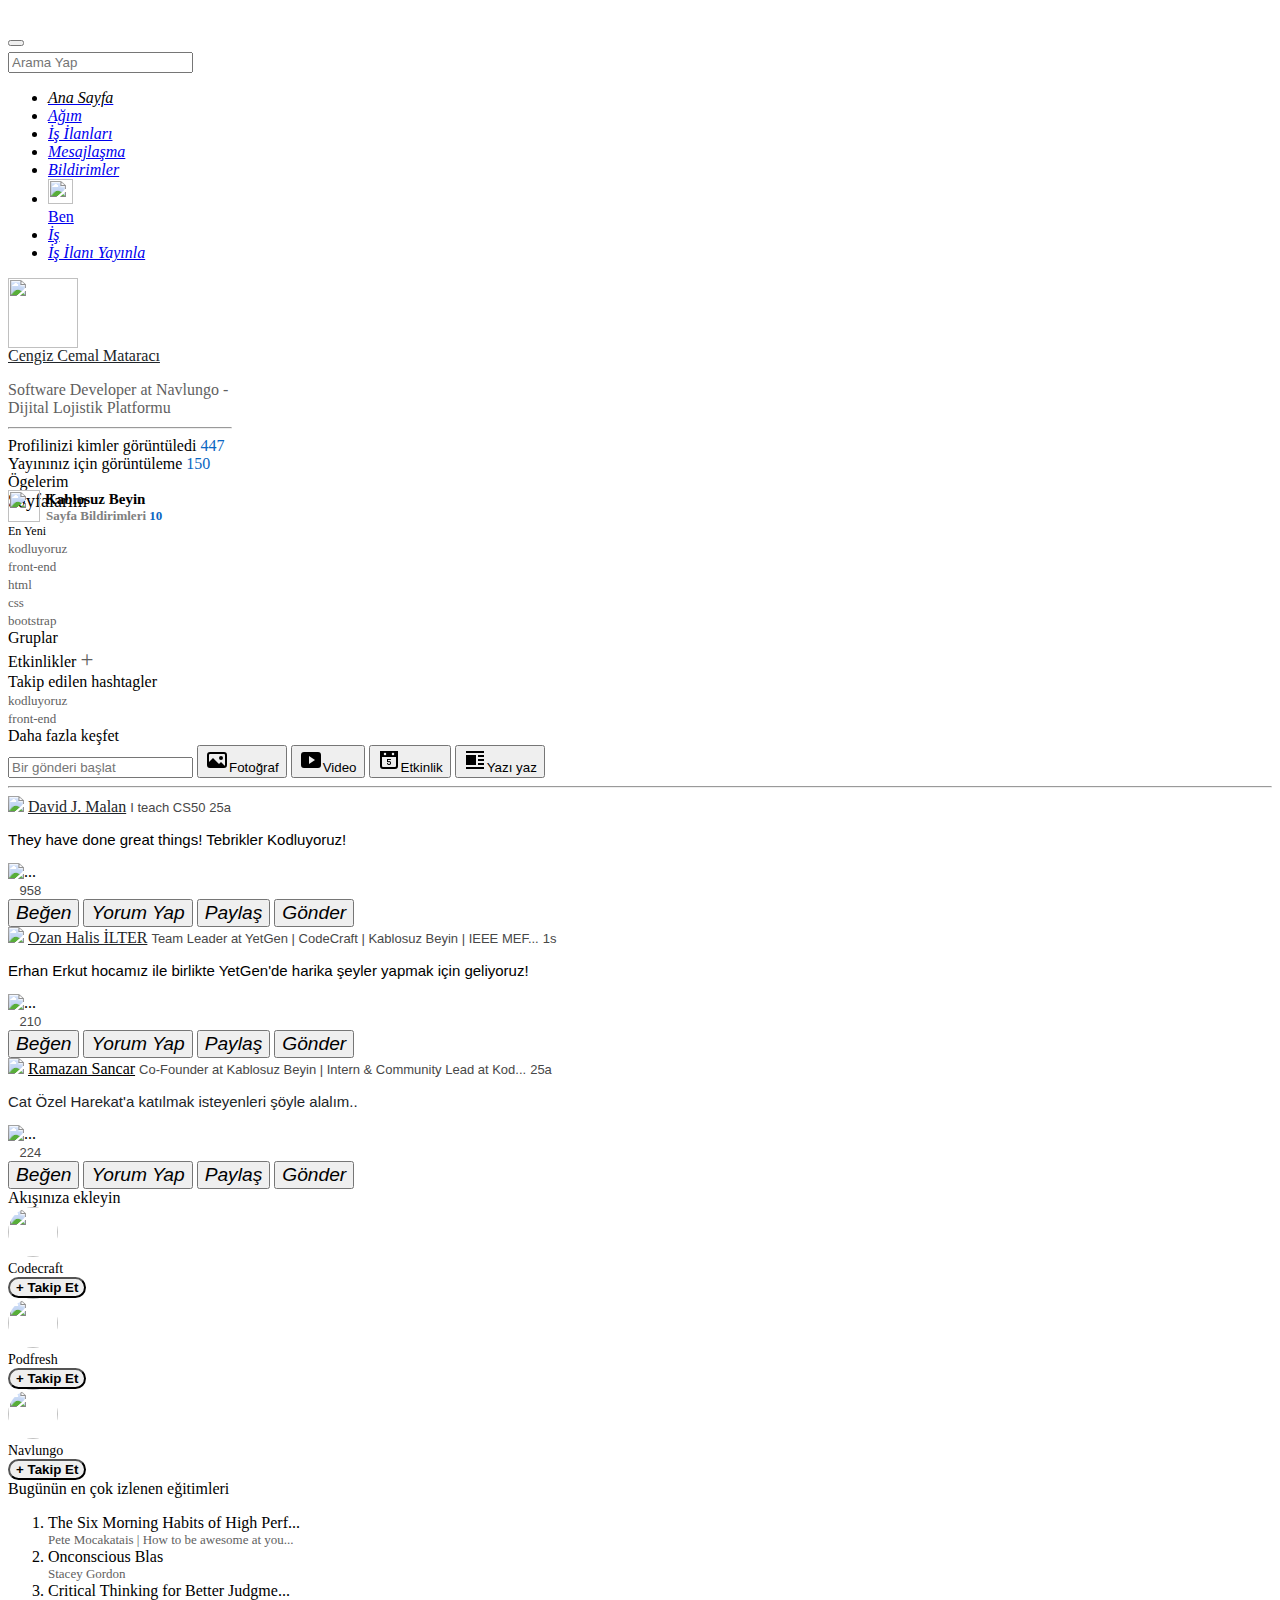
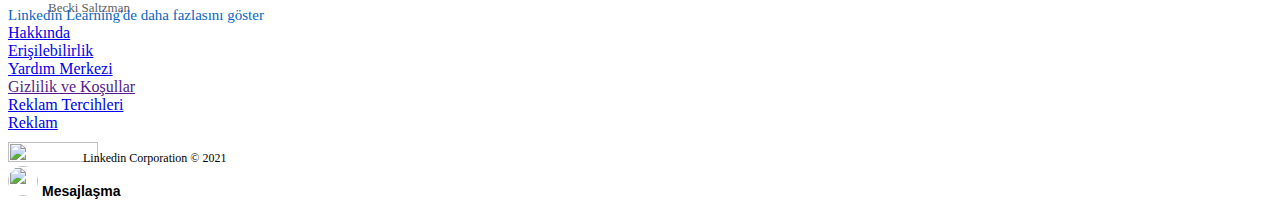
==== Linkedin Clone with Bootstrap5/index.html @ 8566d473 "First commit" ====
<!DOCTYPE html>
<html lang="en">
  <head>
    <meta charset="UTF-8" />
    <meta name="viewport" content="width=device-width, initial-scale=1.0" />
    <title>Linkedin</title>
    <link rel="stylesheet" href="/bootstraplinkedinclone/css/style.css" />
    <link
      rel="stylesheet"
      href="https://cdn.jsdelivr.net/npm/bootstrap@4.6.0/dist/css/bootstrap.min.css"
      integrity="sha384-B0vP5xmATw1+K9KRQjQERJvTumQW0nPEzvF6L/Z6nronJ3oUOFUFpCjEUQouq2+l"
      crossorigin="anonymous"
    />
    <link
      rel="stylesheet"
      href="https://use.fontawesome.com/releases/v5.15.1/css/all.css"
      integrity="sha384-vp86vTRFVJgpjF9jiIGPEEqYqlDwgyBgEF109VFjmqGmIY/Y4HV4d3Gp2irVfcrp"
      crossorigin="anonymous"
    />
  </head>
  <body class="body">
    <!-- navbar -->
    <nav class="navbar navbar-expand-lg navbar-light bg-dark navbarbg">
      <a class="navbar-brand" href="#"
        ><i
          class="fab fa-linkedin fa-lg"
          style="color: #0a66c2; font-size: 2.4rem"
        ></i
      ></a>
      <button
        class="navbar-toggler"
        type="button"
        data-toggle="collapse"
        data-target="#navbarSupportedContent"
        aria-controls="navbarSupportedContent"
        aria-expanded="false"
        aria-label="Toggle navigation"
      ></button>
      <form class="form-inline">
        <input
          class="form-control searche"
          type="search"
          placeholder="Arama Yap"
          aria-label="Search"
        />
      </form>
      <div class="collapse navbar-collapse">
        <ul class="navbar-nav mr-auto ml-4">
          <li class="nav-item active mr-3">
            <a class="nav-link" href="#"
              ><i class="fas fa-home fa-lg" style="color: black">
                <div class="menutext" style="color: black">Ana Sayfa</div></i
              >
            </a>
          </li>
          <li class="nav-item active mr-4">
            <a class="nav-link" href="#"
              ><i class="fas fa-user-friends fa-lg">
                <div class="menutext">Ağım</div></i
              >
            </a>
          </li>
          <li class="nav-item active mr-2">
            <a class="nav-link" href="#"
              ><i class="fas fa-briefcase fa-lg">
                <div class="menutext">İş İlanları</div></i
              >
            </a>
          </li>
          <li class="nav-item active mr-1">
            <a class="nav-link" href="#"
              ><i class="fas fa-comment-dots fa-lg">
                <div class="menutext">Mesajlaşma</div></i
              >
            </a>
          </li>
          <li class="nav-item active mr-1">
            <a class="nav-link" href="#"
              ><i class="fas fa-bell fa-lg">
                <div class="menutext">Bildirimler</div></i
              >
            </a>
          </li>
          <li class="nav-item dropdown mt-1 mr-3 ml-3">
            <a
              class="nav-link"
              href="#"
              id="navbarDropdownMenuLink"
              role="button"
              data-toggle="dropdown"
              aria-haspopup="true"
              aria-expanded="false"
            >
              <img
                src="https://media-exp1.licdn.com/dms/image/C4D03AQFpMjVJ_N2wRQ/profile-displayphoto-shrink_100_100/0/1582787654653?e=1616630400&v=beta&t=C1X2NxhcN0R0GmELl1Ew7BeOoyGbwJXCw8c7lHm6XuA"
                style="
                  width: 25px;
                  height: 25px;
                "
              />
              <div
                class="menutext"
              >
                Ben
              </div>
            </a>
          </li>
          <li class="nav-item active border-left">
            <a class="nav-link ml-4 mr-2" href="#"
              ><i class="fas fa-th fa-lg"> <div class="menutext">İş</div></i>
            </a>
          </li>
          <li class="nav-item active">
            <a class="nav-link" href="#"
              ><i class="fas fa-chalkboard fa-lg">
                <div class="menutext">İş İlanı Yayınla</div></i
              >
            </a>
          </li>
        </ul>
      </div>
    </nav>

    <div>
      <div class="row">
        <!-- sol panel -->
        <div class="">
          <!-- sol panel -->
          <div class="card" style="width: 14rem">
            <div
              class="card-header"
              style="
                background-image: url(https://thumbor.forbes.com/thumbor/fit-in/1200x0/filters%3Aformat%28jpg%29/https%3A%2F%2Fblogs-images.forbes.com%2Falejandrocremades%2Ffiles%2F2018%2F12%2Fbusiness-3605367_1920-1200x741.jpg);
                height: 53px;
              "
            >
              <img
                src="https://media-exp1.licdn.com/dms/image/C4D03AQFpMjVJ_N2wRQ/profile-displayphoto-shrink_100_100/0/1582787654653?e=1616630400&v=beta&t=C1X2NxhcN0R0GmELl1Ew7BeOoyGbwJXCw8c7lHm6XuA"
                class=""
                style="
                  width: 70px;
                  height: 70px;
                "
              />
            </div>
            <div class="card-body">
              <p class="card-title header">
                <a href="https://www.linkedin.com/in/cengizcmataraci/" target="_blank" style="color: #212529;">Cengiz Cemal Mataracı</a>
              </p>
              <div
                style="
                  margin-bottom: 10px;
                  color: #5f5f5f;
                "
              >
                Software Developer at Navlungo - Dijital Lojistik Platformu
              </div>
              <hr />
              <div class="card-text">
                <div>
                  <span class="view">Profilinizi kimler görüntüledi </span
                  ><span class="float-right view mt-1" style="color: #0a66c2"
                    >447</span
                  >
                </div>
                <div>
                  <span class="view">Yayınınız için görüntüleme </span
                  ><span class="float-right view mt-1" style="color: #0a66c2"
                    >150</span
                  >
                </div>
              </div>
            </div>
            <div class="card-footer ">
              <i class="fas fa-bookmark"></i
              ><span class="mb-4"
                >Ögelerim</span
              >
            </div>
          </div>
          <div class="card mt-2" style="width: 14rem">
            <div
              class="card-header"
              style="margin-bottom: -22px; font-size: 18px"
            >
              Sayfalarım
            </div>
            <div class="card-body">
              <div class="card-title">
                <img
                  src="https://media-exp1.licdn.com/dms/image/C4E0BAQGl9HYLHdcl6g/company-logo_100_100/0/1610108537301?e=1619654400&v=beta&t=MxTTjGSiH6Xvx2x9YMbjgLWIaU5uojZNqXGGuUIWUQo"
                  style="width: 32px; height: 32px"
                />
                <div
                  style="
                    font-size: 15px;
                    font-weight: bold;
                    margin-top: -35px;
                    margin-left: 37px;
                  "
                >
                  Kablosuz Beyin
                </div>
                <div
                  class=""
                  style="
                    font-size: 13px;
                    font-weight: bold;
                    color: gray;
                    margin-left: 38px;
                  "
                >
                  Sayfa Bildirimleri
                  <span class="" style="color: #0a66c2">10</span>
                </div>
              </div>
            </div>
          </div>
          <div
            class="card mt-2"
            style="width: 14rem;"
          >
            <div
              class="card-header bg-white border-0"
              style="font-size: 12px"
            >
              En Yeni
            </div>
            <div class="card-body">
              <div class="card-title">
                <div>
                  <i
                    class="fas fa-hashtag"
                    style="font-size: 13px; font-weight: bold"
                  ></i
                  ><span
                    class="ml-2 font-weight-bold"
                    style="font-size: 13px; color: #5f5f5f"
                    >kodluyoruz</span
                  >
                </div>
                <div>
                  <i
                    class="fas fa-hashtag"
                    style="font-size: 13px; font-weight: bold"
                  ></i
                  ><span
                    class="ml-2 font-weight-bold"
                    style="font-size: 13px; color: #5f5f5f"
                    >front-end</span
                  >
                </div>
                <div>
                  <i
                    class="fas fa-hashtag"
                    style="font-size: 13px; font-weight: bold"
                  ></i
                  ><span
                    class="ml-2 font-weight-bold"
                    style="font-size: 13px; color: #5f5f5f"
                    >html</span
                  >
                </div>
                <div>
                  <i
                    class="fas fa-hashtag"
                    style="font-size: 13px; font-weight: bold"
                  ></i
                  ><span
                    class="ml-2 font-weight-bold"
                    style="font-size: 13px; color: #5f5f5f"
                    >css</span
                  >
                </div>
                <div>
                  <i
                    class="fas fa-hashtag"
                    style="font-size: 13px; font-weight: bold"
                  ></i
                  ><span
                    class="ml-2 font-weight-bold"
                    style="font-size: 13px; color: #5f5f5f"
                    >bootstrap</span
                  >
                </div>
                <div class="mt-3 categories">Gruplar</div>
                <span class="mt-2 categories">Etkinlikler</span>
                <span
                  class="float-right mb-5"
                  style="font-size: 23px; color: #5f5f5f"
                  >+</span
                >
                <div class="mt-3 mb-1 categories">Takip edilen hashtagler</div>
                <div>
                  <i
                    class="fas fa-hashtag"
                    style="font-size: 13px; font-weight: bold"
                  ></i
                  ><span
                    class="ml-2 font-weight-bold"
                    style="font-size: 13px; color: #5f5f5f"
                    >kodluyoruz</span
                  >
                </div>
                <div>
                  <i
                    class="fas fa-hashtag"
                    style="font-size: 13px; font-weight: bold"
                  ></i
                  ><span
                    class="ml-2 font-weight-bold"
                    style="font-size: 13px; color: #5f5f5f"
                    >front-end</span
                  >
                </div>
              </div>
            </div>
            <div
              class="card-footer"
            >
              Daha fazla keşfet
            </div>
          </div>
        </div>

        <!-- orta panel -->
        <div
          class="col-3"
          style=""
        >
          <div class="card">
            <div class="card-body">
              <input
                type="text"
                class="form-control content"
                placeholder="Bir gönderi başlat"
              />
              <span
                ><button class="mediatext">
                  <svg xmlns="http://www.w3.org/2000/svg" viewBox="0 0 24 24" data-supported-dps="24x24" width="24" height="24" focusable="false">
  <path d="M19 4H5a3 3 0 00-3 3v10a3 3 0 003 3h14a3 3 0 003-3V7a3 3 0 00-3-3zm1 13a1 1 0 01-.29.71L16 14l-2 2-6-6-4 4V7a1 1 0 011-1h14a1 1 0 011 1zm-2-7a2 2 0 11-2-2 2 2 0 012 2z"></path>
</svg><span class="ml-1 mediatext">Fotoğraf</span>
                </button></span
              >
              <span
                ><button class="mediatext">
                  <svg xmlns="http://www.w3.org/2000/svg" viewBox="0 0 24 24" data-supported-dps="24x24" width="24" height="24" focusable="false">
  <path d="M19 4H5a3 3 0 00-3 3v10a3 3 0 003 3h14a3 3 0 003-3V7a3 3 0 00-3-3zm-9 12V8l6 4z"></path>
</svg><span class="ml-1 mediatext">Video</span>
                </button></span
              >
              <span
                ><button class="mediatext">
<svg xmlns="http://www.w3.org/2000/svg" viewBox="0 0 24 24" data-supported-dps="24x24" width="24" height="24" focusable="false">
  <path d="M3 3v15a3 3 0 003 3h12a3 3 0 003-3V3zm13 1.75A1.25 1.25 0 1114.75 6 1.25 1.25 0 0116 4.75zm-8 0A1.25 1.25 0 116.75 6 1.25 1.25 0 018 4.75zM19 18a1 1 0 01-1 1H6a1 1 0 01-1-1V9h14zm-5.9-3a1 1 0 00-1-1H12a3.12 3.12 0 00-1 .2l-1-.2v-3h3.9v1H11v1.15a3.7 3.7 0 011.05-.15 1.89 1.89 0 012 1.78V15a1.92 1.92 0 01-1.84 2H12a1.88 1.88 0 01-2-1.75 1 1 0 010-.25h1a.89.89 0 001 1h.1a.94.94 0 001-.88z"></path>
</svg><span class="ml-1 mediatext">Etkinlik</span>
                </button></span
              >
              <span
                ><button class="mediatext">
<svg xmlns="http://www.w3.org/2000/svg" viewBox="0 0 24 24" data-supported-dps="24x24" fill="" width="24" height="24" focusable="false">
  <path d="M21 3v2H3V3zm-6 6h6V7h-6zm0 4h6v-2h-6zm0 4h6v-2h-6zM3 21h18v-2H3zM13 7H3v10h10z"></path>
</svg><span class="ml-1 mediatext">Yazı yaz</span>
                </button></span
              >
            </div>
          </div>
          <div>
            <hr />
          </div>
          <div class="card">
            <div class="card-header">
              <span>
              <img src="https://media-exp1.licdn.com/dms/image/C4E03AQEq7HNPXtEvvw/profile-displayphoto-shrink_200_200/0/1596227507685?e=1617235200&v=beta&t=Br4sHpegbSSX-GR1RnrEqRrZxTr55k3R80qTImOV0i0" class="postphoto">
              <span class="posttext"><a href="https://www.linkedin.com/in/malan/" target="_blank" style="color: #212529;">David J. Malan</a></span>
              <span class="float-right">
                <i class="fas fa-ellipsis-h fa-md"></i>
              </span>
              <span class="" style="font-family:-apple-system, BlinkMacSystemFont, 'Segoe UI', Roboto, Oxygen, Ubuntu, Cantarell, 'Open Sans', 'Helvetica Neue', sans-serif; font-size: 13px; color: #474747;">I teach CS50</span>
              <span class="" style="font-family:-apple-system, BlinkMacSystemFont, 'Segoe UI', Roboto, Oxygen, Ubuntu, Cantarell, 'Open Sans', 'Helvetica Neue', sans-serif; font-size: 13px; color: #474747;">25a  <i class="fas fa-globe-americas fa-sm"></i></span>
            </div>
            <div>
              <p class="card-text ml-3" style="font-family: -apple-system, BlinkMacSystemFont, 'Segoe UI', Roboto, Oxygen, Ubuntu, Cantarell, 'Open Sans', 'Helvetica Neue', sans-serif; font-size: 15px; color: black;">
                They have done great things! Tebrikler Kodluyoruz!
              </p>
              <div>
              <img
                src="https://pbs.twimg.com/media/Em2_xBbXUAEVDx1.jpg"
                class="card-img-top mb-1"
                alt="..."
              />
              </div>
              <span class=""><img src="https://static-exp1.licdn.com/sc/h/d310t2g24pvdy4pt1jkedo4yb" alt=""></span>
              <span class=""><img src="https://static-exp1.licdn.com/sc/h/5thsbmikm6a8uov24ygwd914f" alt=""></span>
              <span class="" style="font-family:-apple-system, BlinkMacSystemFont, 'Segoe UI', Roboto, Oxygen, Ubuntu, Cantarell, 'Open Sans', 'Helvetica Neue', sans-serif; font-size: 13px; color: #474747;"><img src="https://static-exp1.licdn.com/sc/h/7fx9nkd7mx8avdpqm5hqcbi97" alt="">  958</span>
              <div class="card-footer bg-white mt-1">
                <span
                ><button class="ref">
                  <i class="far fa-thumbs-up fa-md" style="font-size: 1.2rem"
                    ><span class="ml-2 mediatext">Beğen</span></i
                  >
                </button></span
              >
                              <span
                ><button class="ref">
                  <i class="far fa-comment fa-md" style="font-size: 1.2rem"
                    ><span class="ml-2 mediatext">Yorum Yap</span></i
                  >
                </button></span
              >
                              <span
                ><button class="ref">
                  <i class="fas fa-share fa-md" style="font-size: 1.2rem"
                    ><span class="ml-2 mediatext">Paylaş</span></i
                  >
                </button></span
              >
                              <span
                ><button class="ref">
                  <i class="fas fa-paper-plane fa-md" style="font-size: 1.2rem"
                    ><span class="ml-2 mediatext">Gönder</span></i
                  >
                </button></span
              >
              </div>
            </div>
          </div>
          <div class="card mt-2">
            <div class="card-header">
              <span>
              <img src="https://media-exp1.licdn.com/dms/image/C4D03AQElb-DNAAEmdw/profile-displayphoto-shrink_100_100/0/1612346194572?e=1617840000&v=beta&t=h3L8-3LHbhYLbAv1rsO744OwtBSZmYXvsEqdEEPrQyU" class="postphoto">
              <span class="posttext"><a href="https://www.linkedin.com/in/ozanhalis/" target="_blank" style="color: #212529;">Ozan Halis İLTER</a></span>
              <span class="float-right">
                <i class="fas fa-ellipsis-h fa-md"></i>
              </span>
              <span class="" style="font-family:-apple-system, BlinkMacSystemFont, 'Segoe UI', Roboto, Oxygen, Ubuntu, Cantarell, 'Open Sans', 'Helvetica Neue', sans-serif; font-size: 13px; color: #474747;">Team Leader at YetGen | CodeCraft | Kablosuz Beyin | IEEE MEF...</span>
              <span class="" style="font-family:-apple-system, BlinkMacSystemFont, 'Segoe UI', Roboto, Oxygen, Ubuntu, Cantarell, 'Open Sans', 'Helvetica Neue', sans-serif; font-size: 13px; color: #474747;">1s  <i class="fas fa-globe-americas fa-sm"></i></span>
            </div>
            <div>
              <p class="card-text ml-3" style="font-family: -apple-system, BlinkMacSystemFont, 'Segoe UI', Roboto, Oxygen, Ubuntu, Cantarell, 'Open Sans', 'Helvetica Neue', sans-serif; font-size: 15px; color: black;">
                Erhan Erkut hocamız ile birlikte YetGen'de harika şeyler yapmak için geliyoruz!
              </p>
              <div>
              <img
                src="https://miro.medium.com/max/1080/1*gdDWFSvHDt57DS2zsh_0Bg.png"
                class="card-img-top mb-1"
                alt="..."
              />
              </div>
              <span class=""><img src="https://static-exp1.licdn.com/sc/h/d310t2g24pvdy4pt1jkedo4yb" alt=""></span>
              <span class=""><img src="https://static-exp1.licdn.com/sc/h/5thsbmikm6a8uov24ygwd914f" alt=""></span>
              <span class="" style="font-family:-apple-system, BlinkMacSystemFont, 'Segoe UI', Roboto, Oxygen, Ubuntu, Cantarell, 'Open Sans', 'Helvetica Neue', sans-serif; font-size: 13px; color: #474747;"><img src="https://static-exp1.licdn.com/sc/h/7fx9nkd7mx8avdpqm5hqcbi97" alt="">  210</span>
              <div class="card-footer bg-white mt-1">
                <span
                ><button class="ref">
                  <i class="far fa-thumbs-up fa-md" style="font-size: 1.2rem"
                    ><span class="ml-2 mediatext">Beğen</span></i
                  >
                </button></span
              >
                              <span
                ><button class="ref">
                  <i class="far fa-comment fa-md" style="font-size: 1.2rem"
                    ><span class="ml-2 mediatext">Yorum Yap</span></i
                  >
                </button></span
              >
                              <span
                ><button class="ref">
                  <i class="fas fa-share fa-md" style="font-size: 1.2rem"
                    ><span class="ml-2 mediatext">Paylaş</span></i
                  >
                </button></span
              >
                              <span
                ><button class="ref">
                  <i class="fas fa-paper-plane fa-md" style="font-size: 1.2rem"
                    ><span class="ml-2 mediatext">Gönder</span></i
                  >
                </button></span
              >
              </div>
            </div>
          </div>
            <div class="card mt-2">
            <div class="card-header bg-white border-0">
              <span>
              <img src="https://media-exp1.licdn.com/dms/image/C4E03AQH4JkiPZoa8rA/profile-displayphoto-shrink_200_200/0/1599749901304?e=1617840000&v=beta&t=f7PcMP3AD9cAr7oMWdgIxVW4XESNdh2R_7alX7oVltY" class="postphoto">
              <span class="posttext"><a href="https://www.linkedin.com/in/ramazansancar/" target="_blank" style="color: black;">Ramazan Sancar</a></span>
              <span class="float-right">
                <i class="fas fa-ellipsis-h fa-md"></i>
              </span>
              <span class="" style="font-family:-apple-system, BlinkMacSystemFont, 'Segoe UI', Roboto, Oxygen, Ubuntu, Cantarell, 'Open Sans', 'Helvetica Neue', sans-serif; font-size: 13px; color: #474747;">Co-Founder at Kablosuz Beyin | Intern & Community Lead at Kod...</span>
              <span class="" style="font-family:-apple-system, BlinkMacSystemFont, 'Segoe UI', Roboto, Oxygen, Ubuntu, Cantarell, 'Open Sans', 'Helvetica Neue', sans-serif; font-size: 13px; color: #474747;">25a  <i class="fas fa-globe-americas fa-sm"></i></span>
            </div>
            <div>
              <p class="card-text ml-3" style="font-family: -apple-system, BlinkMacSystemFont, 'Segoe UI', Roboto, Oxygen, Ubuntu, Cantarell, 'Open Sans', 'Helvetica Neue', sans-serif; font-size: 15px; color: #212529;">
                Cat Özel Harekat'a katılmak isteyenleri şöyle alalım..
              </p>
              <div>
              <img
                src="https://media-exp1.licdn.com/dms/image/C4D22AQEm8KJthEJcwA/feedshare-shrink_800/0/1608202571866?e=1615420800&v=beta&t=YvPxACnfgaojpTgKIaeOd_apcdEzTVS82cM-kJYKv4U"
                class="card-img-top mb-1"
                alt="..."
              />
              </div>
              <span class=""><img src="https://static-exp1.licdn.com/sc/h/d310t2g24pvdy4pt1jkedo4yb" alt=""></span>
              <span class=""><img src="https://static-exp1.licdn.com/sc/h/5thsbmikm6a8uov24ygwd914f" alt=""></span>
              <span class="" style="font-family:-apple-system, BlinkMacSystemFont, 'Segoe UI', Roboto, Oxygen, Ubuntu, Cantarell, 'Open Sans', 'Helvetica Neue', sans-serif; font-size: 13px; color: #474747;"><img src="https://static-exp1.licdn.com/sc/h/7fx9nkd7mx8avdpqm5hqcbi97" alt="">  224</span>
              <div class="card-footer bg-white mt-1">
                <span
                ><button class="ref">
                  <i class="far fa-thumbs-up fa-md" style="font-size: 1.2rem"
                    ><span class="ml-2 mediatext">Beğen</span></i
                  >
                </button></span
              >
                              <span
                ><button class="ref">
                  <i class="far fa-comment fa-md" style="font-size: 1.2rem"
                    ><span class="ml-2 mediatext">Yorum Yap</span></i
                  >
                </button></span
              >
                              <span
                ><button class="ref">
                  <i class="fas fa-share fa-md" style="font-size: 1.2rem"
                    ><span class="ml-2 mediatext">Paylaş</span></i
                  >
                </button></span
              >
                              <span
                ><button class="ref">
                  <i class="fas fa-paper-plane fa-md" style="font-size: 1.2rem"
                    ><span class="ml-2 mediatext">Gönder</span></i
                  >
                </button></span
              >
              </div>
            </div>
          </div>
        </div>

        <!-- sağ panel -->
        <div class="">
          <div class="card" style="width: 19rem">
            <div class="card-header bg-white border-0">
              <span>Akışınıza ekleyin</span
              ><span><i class="fas fa-info-circle float-right"></i></span>
            </div>
            <div class="card-title">
              <div class="ml-3">
                <img
                  src="https://media-exp1.licdn.com/dms/image/C4E0BAQFJFhz89Jkl1w/company-logo_200_200/0/1609603335789?e=1619654400&v=beta&t=m6mVHf05Zfd34UW8SBsvRz939Z_lxYUY3GilK-_MrCw"
                  style="width: 50px; height: 50px; border-radius: 50%"
                />
                <div class="header ml-1" style="font-size: 14px"
                  >Codecraft</div
                >
                <span class="float-right mr-3 mt-2"
                  ><button
                    class=""
                    style="border-radius: 50px"
                  >
                    <strong>+ Takip Et</strong>
                  </button></span
                >
              </div>
            </div>
            <div class="card-title">
              <div class="ml-3">
                <img
                  src="https://media-exp1.licdn.com/dms/image/C4D0BAQF7ydVqrVTvqg/company-logo_200_200/0/1587802313117?e=1619654400&v=beta&t=2kFooBBTUCTVngrEWmktX1z6nI8EgX8nRdQNH8-vxww"
                  style="width: 50px; height: 50px; border-radius: 50%"
                />
                <div class="header ml-1" style="font-size: 14px"
                  >Podfresh</div
                >
                <span class="float-right mr-3 mt-2"
                  ><button
                    class=""
                    style="border-radius: 50px"
                  >
                    <strong>+ Takip Et</strong>
                  </button></span
                >
              </div>
            </div>
            <div class="card-title">
              <div class="ml-3">
                <img
                  src="https://media-exp1.licdn.com/dms/image/C4D0BAQH1zDgdaC7alQ/company-logo_200_200/0/1578773895199?e=1619654400&v=beta&t=ke3I_LL-q5odDNzcfpiAsWTIjnqUk2BCVNQCI88BQqk"
                  style="width: 50px; height: 50px; border-radius: 50%"
                />
                <div class="header ml-1" style="font-size: 14px"
                  >Navlungo</div
                >
                <span class="float-right mr-3 mt-2"
                  ><button
                    class=""
                    style="border-radius: 50px"
                  >
                    <strong>+ Takip Et</strong>
                  </button></span
                >
              </div>
            </div>
            <div
              class="card-footer bg-white border-0"
              style="font-size: 14px; color: #0a66c2"
            >
              <strong></strong>
            </div>
          </div>
          <div class="card mt-2" style="">
            <div class="card-header bg-white border-0">
              <span>Bugünün en çok izlenen eğitimleri</span
              ><span><i class="fas fa-info-circle float-right"></i></span>
            </div>
            <div class="card-title">
              <ol>
                <li>
                  The Six Morning Habits of High Perf...
                  <div
                    style="
                      font-weight: lighter;
                      font-size: 13px;
                      color: #5f5f5f;
                    "
                  >
                    Pete Mocakatais | How to be awesome at you...
                  </div>
                </li>
                <li class="mt-2">
                  Onconscious Blas
                  <div
                    style="
                      font-weight: lighter;
                      font-size: 13px;
                      color: #5f5f5f;
                    "
                  >
                    Stacey Gordon
                  </div>
                </li>
                <li class="mt-2">
                  Critical Thinking for Better Judgme...
                  <div
                    style="
                      font-weight: lighter;
                      font-size: 13px;
                      color: #5f5f5f;
                    "
                  >
                    Becki Saltzman
                  </div>
                </li>
              </ol>
            </div>
            <div
              class="card-footer"
              style="color: #0a66c2; font-size: 15px; margin-top: -25px"
            >
              Linkedin Learning'de daha fazlasını göster
            </div>
          </div>
          <div class="text-center mt-3 ml-3" style="">
            <div
              ><a href="https://about.linkedin.com/" class="link mr-3"
                >Hakkında</a
              ></div
            >
            <div
              ><a
                href="https://www.linkedin.com/accessibility?lipi=urn%3Ali%3Apage%3Ad_flagship3_feed%3BT6H7rzDzR%2FSQEvO%2BuBKdSw%3D%3D&licu=urn%3Ali%3Acontrol%3Ad_flagship3_feed-compactfooter.accessibility"
                class="link mr-3"
                >Erişilebilirlik</a
              ></div
            >
            <div
              ><a
                href="https://www.linkedin.com/help/linkedin?trk=footer_d_flagship3_feed&lipi=urn%3Ali%3Apage%3Ad_flagship3_feed%3BT6H7rzDzR%2FSQEvO%2BuBKdSw%3D%3D&licu=urn%3Ali%3Acontrol%3Ad_flagship3_feed-compactfooter.help"
                class="link"
                >Yardım Merkezi</a
              ></div
            >
            <div><a href="" class="link mr-3">Gizlilik ve Koşullar</a></div>
            <div
              ><a
                href="https://www.linkedin.com/help/linkedin/answer/62931?lipi=urn%3Ali%3Apage%3Ad_flagship3_feed%3BT6H7rzDzR%2FSQEvO%2BuBKdSw%3D%3D&licu=urn%3Ali%3Acontrol%3Ad_flagship3_feed-compactfooter.ad_choices"
                class="link"
                >Reklam Tercihleri</a
              ></div
            >
            <div
              ><a
                href="https://www.linkedin.com/ad/start?trk=n_nav_ads_rr&lipi=urn%3Ali%3Apage%3Ad_flagship3_feed%3BT6H7rzDzR%2FSQEvO%2BuBKdSw%3D%3D&licu=urn%3Ali%3Acontrol%3Ad_flagship3_feed-compactfooter.advertising"
                class="link"
                >Reklam</a
              ></div
            >
            <div class="text-center" style="margin-top: 10px">
              <img
                src="https://www.logo.wine/a/logo/LinkedIn/LinkedIn-Logo.wine.svg"
                width="90px"
                height="20px"
              /><span style="font-size: 12px; margin-left: -15px"
                >Linkedin Corporation © 2021</span
              >
            </div>
          </div>
        </div>
      </div>
    </div>
    <!-- mesajlaşma -->
    <nav
      class="navbar navbar-expand-xl navbar-light bg-dark position-sticky fixed-bottom border"
      style="height: 50px; position: -webkit-sticky; border-radius: 5px; margin-left: auto; right: 15px;"
    >
      <a class="navbar-brand" href="#"
        ><img
          src="https://media-exp1.licdn.com/dms/image/C4D03AQFpMjVJ_N2wRQ/profile-displayphoto-shrink_100_100/0/1582787654653?e=1616630400&v=beta&t=C1X2NxhcN0R0GmELl1Ew7BeOoyGbwJXCw8c7lHm6XuA"
          style="width: 30px; height: 30px; border-radius: 50%;"
      /></a>
      <span style="font-size: 14px; font-weight: bold; font-family:Arial, Helvetica, sans-serif;"><strong>Mesajlaşma</strong></span>
      <span class="offset-3"><img src="/assets/edit-regular.svg" width="15px" height="15px" ></span>
      <span><i class="fas fa-ellipsis-h fa-sm ml-3"></i></span>
      <span><i class="fas fa-chevron-up fa-sm ml-3"></i></span>
    </nav>
  </body>
</html>
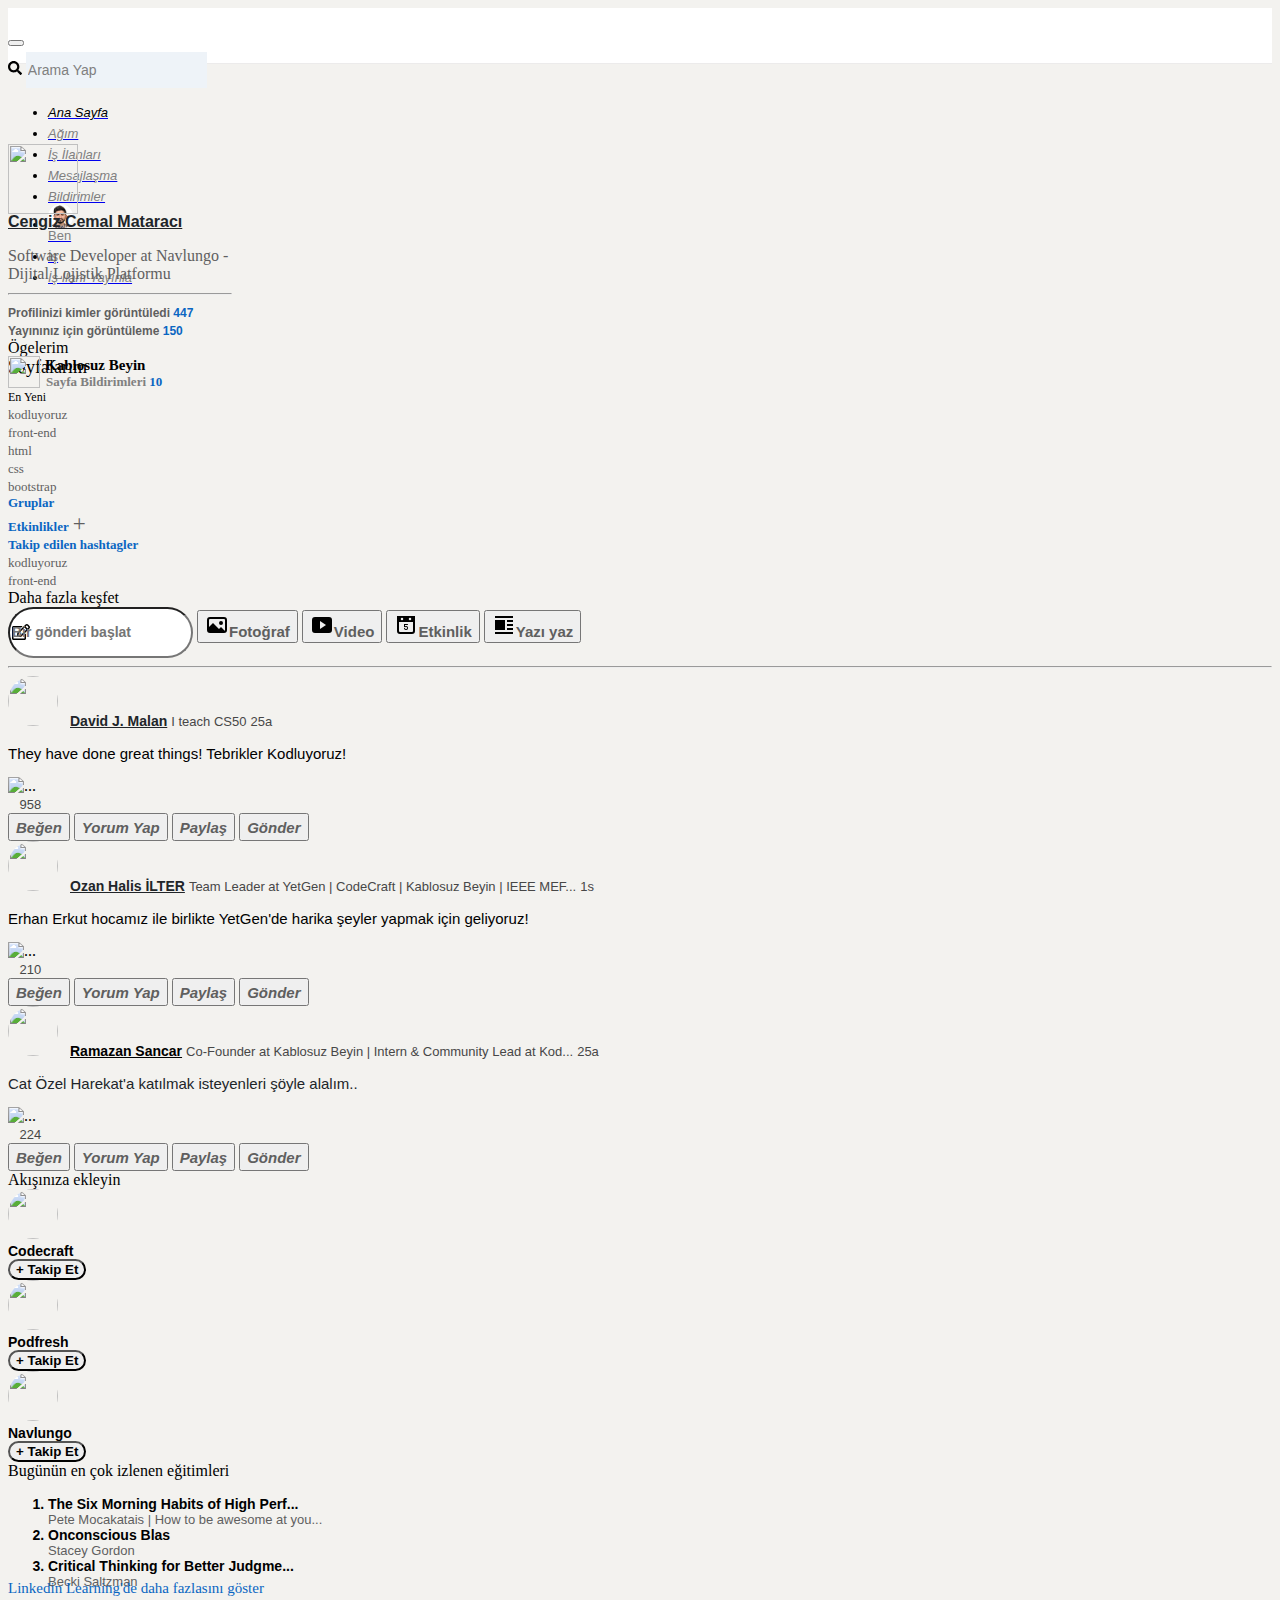
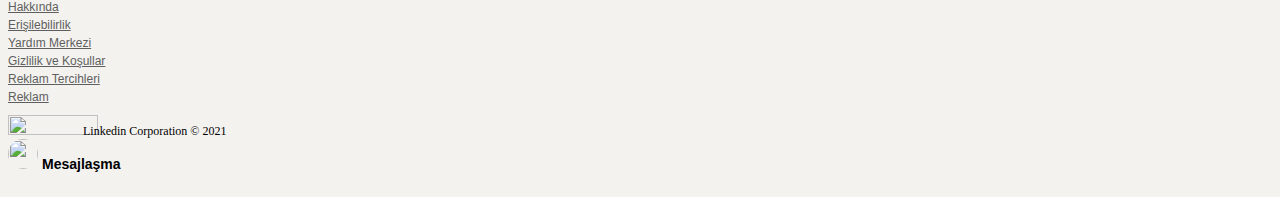
==== commit e994d99b: "navbar is fixed-top" ====
--- a/Linkedin Clone with Bootstrap5/index.html
+++ b/Linkedin Clone with Bootstrap5/index.html
@@ -4,7 +4,7 @@
     <meta charset="UTF-8" />
     <meta name="viewport" content="width=device-width, initial-scale=1.0" />
     <title>Linkedin</title>
-    <link rel="stylesheet" href="/bootstraplinkedinclone/css/style.css" />
+    <link rel="stylesheet" href="./css/style.css" />
     <link
       rel="stylesheet"
       href="https://cdn.jsdelivr.net/npm/bootstrap@4.6.0/dist/css/bootstrap.min.css"
@@ -20,108 +20,119 @@
   </head>
   <body class="body">
     <!-- navbar -->
-    <nav class="navbar navbar-expand-lg navbar-light bg-dark navbarbg">
-      <a class="navbar-brand" href="#"
-        ><i
-          class="fab fa-linkedin fa-lg"
-          style="color: #0a66c2; font-size: 2.4rem"
-        ></i
-      ></a>
-      <button
-        class="navbar-toggler"
-        type="button"
-        data-toggle="collapse"
-        data-target="#navbarSupportedContent"
-        aria-controls="navbarSupportedContent"
-        aria-expanded="false"
-        aria-label="Toggle navigation"
-      ></button>
-      <form class="form-inline">
-        <input
-          class="form-control searche"
-          type="search"
-          placeholder="Arama Yap"
-          aria-label="Search"
-        />
-      </form>
-      <div class="collapse navbar-collapse">
-        <ul class="navbar-nav mr-auto ml-4">
-          <li class="nav-item active mr-3">
-            <a class="nav-link" href="#"
-              ><i class="fas fa-home fa-lg" style="color: black">
-                <div class="menutext" style="color: black">Ana Sayfa</div></i
-              >
-            </a>
-          </li>
-          <li class="nav-item active mr-4">
-            <a class="nav-link" href="#"
-              ><i class="fas fa-user-friends fa-lg">
-                <div class="menutext">Ağım</div></i
-              >
-            </a>
-          </li>
-          <li class="nav-item active mr-2">
-            <a class="nav-link" href="#"
-              ><i class="fas fa-briefcase fa-lg">
-                <div class="menutext">İş İlanları</div></i
-              >
-            </a>
-          </li>
-          <li class="nav-item active mr-1">
-            <a class="nav-link" href="#"
-              ><i class="fas fa-comment-dots fa-lg">
-                <div class="menutext">Mesajlaşma</div></i
-              >
-            </a>
-          </li>
-          <li class="nav-item active mr-1">
-            <a class="nav-link" href="#"
-              ><i class="fas fa-bell fa-lg">
-                <div class="menutext">Bildirimler</div></i
-              >
-            </a>
-          </li>
-          <li class="nav-item dropdown mt-1 mr-3 ml-3">
-            <a
-              class="nav-link"
-              href="#"
-              id="navbarDropdownMenuLink"
-              role="button"
-              data-toggle="dropdown"
-              aria-haspopup="true"
-              aria-expanded="false"
-            >
-              <img
-                src="https://media-exp1.licdn.com/dms/image/C4D03AQFpMjVJ_N2wRQ/profile-displayphoto-shrink_100_100/0/1582787654653?e=1616630400&v=beta&t=C1X2NxhcN0R0GmELl1Ew7BeOoyGbwJXCw8c7lHm6XuA"
-                style="
-                  width: 25px;
-                  height: 25px;
-                "
-              />
-              <div
-                class="menutext"
-              >
-                Ben
-              </div>
-            </a>
-          </li>
-          <li class="nav-item active border-left">
-            <a class="nav-link ml-4 mr-2" href="#"
-              ><i class="fas fa-th fa-lg"> <div class="menutext">İş</div></i>
-            </a>
-          </li>
-          <li class="nav-item active">
-            <a class="nav-link" href="#"
-              ><i class="fas fa-chalkboard fa-lg">
-                <div class="menutext">İş İlanı Yayınla</div></i
-              >
-            </a>
-          </li>
-        </ul>
+    <div class="first-nav navbarbg fixed-top">
+      <div class="container">
+        <nav class="navbar navbar-expand-lg  navbarbg">
+          <a class="navbar-brand" href="#"
+            ><i
+              class="fab fa-linkedin fa-lg"
+              style="color: #0a66c2; font-size: 2.4rem"
+            ></i
+          ></a>
+          <button
+            class="navbar-toggler"
+            type="button"
+            data-toggle="collapse"
+            data-target="#navbarSupportedContent"
+            aria-controls="navbarSupportedContent"
+            aria-expanded="false"
+            aria-label="Toggle navigation"
+          ></button>
+          <form class="form-inline ">
+            <div class="search-form">
+              <img src="./assets/search-solid.svg" alt="">
+            <input
+              class="form-control searche "
+              type="search"
+              placeholder="Arama Yap"
+              aria-label="Search"
+            />
+            </div>
+            
+          </form>
+          <div class="collapse navbar-collapse">
+            <ul class="navbar-nav  ml-auto a">
+              <li class="nav-item active mr-2">
+                <a class="nav-link text-center" href="#"
+                  ><i class="fas fa-home fa-lg" style="color: black">
+                    <div class="menutext" style="color: black">Ana Sayfa</div></i
+                  >
+                </a>
+              </li>
+              <li class="nav-item active mr-4">
+                <a class="nav-link text-center" href="#"
+                  ><i class="fas fa-user-friends fa-lg">
+                    <div class="menutext">Ağım</div></i
+                  >
+                </a>
+              </li>
+              <li class="nav-item active mr-2">
+                <a class="nav-link " href="#"
+                  ><i class="fas fa-briefcase fa-lg text-center">
+                    <div class="menutext">İş İlanları</div></i
+                  >
+                </a>
+              </li>
+              <li class="nav-item active mr-1 ">
+                <a class="nav-link text-center" href="#"
+                  ><i class="fas fa-comment-dots fa-lg">
+                    <div class="menutext">Mesajlaşma</div></i
+                  >
+                </a>
+              </li>
+              <li class="nav-item active mr-1">
+                <a class="nav-link text-center" href="#"
+                  ><i class="fas fa-bell fa-lg">
+                    <div class="menutext">Bildirimler</div></i
+                  >
+                </a>
+              </li>
+              <li class="nav-item dropdown mt-1 mr-3 ml-3">
+                <a
+                  class="nav-link"
+                  href="#"
+                  id="navbarDropdownMenuLink"
+                  role="button"
+                  data-toggle="dropdown"
+                  aria-haspopup="true"
+                  aria-expanded="false"
+                >
+                  <img
+                    src="./images/deneme.jpg"
+                    style="
+                      width: 25px;
+                      height: 25px;
+                      border-radius: 50%;
+                    "
+                  />
+                  <div
+                    class="menutext me"
+                  >
+                    Ben 
+                  </div>
+                </a>
+              </li>
+              <li class="nav-item active border-left">
+                <a class="nav-link ml-4 mr-2 text-center" href="#"
+                  ><i class="fas fa-th fa-lg"> </i>
+                  <div class="menutext">İş</div>
+                </a>
+              </li>
+              <li class="nav-item active">
+                <a class="nav-link text-center" href="#"
+                  ><i class="fas fa-chalkboard fa-lg">
+                    <div class="menutext">İş İlanı Yayınla</div></i
+                  >
+                </a>
+              </li>
+            </ul>
+          </div>
+        </nav>
       </div>
-    </nav>
+    </div>
+    
 
-    <div>
+    <div class="container second-body">
       <div class="row">
         <!-- sol panel -->
         <div class="">
--- a/Linkedin Clone with Bootstrap5/css/style.css
+++ b/Linkedin Clone with Bootstrap5/css/style.css
@@ -0,0 +1,150 @@
+.navbarbg {
+  height: 55px;
+  background-color: white;
+}
+.first-nav{
+  border-bottom: 1px solid rgb(236, 235, 235);
+  
+}
+input.searche {
+  height: 36px;
+  max-width: 200px;
+  background-color: #eef3f8;
+  border: 0;
+}
+.search-form{
+  
+  max-width: 230px;
+  
+}
+.form-inline img{
+  width: 6%;
+}
+input.searche::placeholder {
+  font-size: 14px;
+  color: gray;
+  
+  
+}
+
+.body {
+  background-color: #f3f2ef;
+}
+
+
+.menutext {
+  font-size: 13px;
+  font-family: Arial, Helvetica, sans-serif;
+  color: gray;
+  margin-top: 5px;
+  font-weight: lighter;
+}
+
+.menutext:hover {
+  color: black;
+}
+
+.me{
+  margin-top: -4px;
+}
+
+
+button.mediatext {
+  color: #5f5f5f;
+}
+
+button.mediatext:hover {
+  color: #5f5f5f;
+}
+
+.mediatext {
+  font-size: 15px;
+  font-weight: bold;
+  font-family: Arial, Helvetica, sans-serif;
+  color: #5f5f5f;
+}
+
+i {
+  color: gray;
+  margin-top: 8px;
+}
+i:hover {
+  color: black;
+}
+
+.second-body{
+  padding-top: 80px;
+}
+
+
+input.content {
+  border-radius: 40px;
+  height: 45px;
+}
+input.content::placeholder {
+  font-weight: bolder;
+  font-size: 14px;
+  font-family: Arial, Helvetica, sans-serif;
+  background-image: url(../assets/edit-regular.svg);
+  background-repeat: no-repeat;
+  background-size: auto;
+}
+
+div.card {
+  border-radius: 10px;
+}
+
+.header {
+  font-family: Arial, Helvetica, sans-serif;
+  font-size: 16px;
+  font-weight: bolder;
+}
+
+.view {
+  font-family: -apple-system, BlinkMacSystemFont, "Segoe UI", Roboto, Oxygen,
+    Ubuntu, Cantarell, "Open Sans", "Helvetica Neue", sans-serif;
+  font-size: 12px;
+  font-weight: bold;
+  color: #5f5f5f;
+}
+
+.categories {
+  font-size: 13px;
+  font-weight: bold;
+  color: #0a66c2;
+}
+
+li {
+  font-size: 14px;
+  font-family: -apple-system, BlinkMacSystemFont, "Segoe UI", Roboto, Oxygen,
+    Ubuntu, Cantarell, "Open Sans", "Helvetica Neue", sans-serif;
+  font-weight: bold;
+}
+
+.link {
+  font-size: 12px;
+  font-family: -apple-system, BlinkMacSystemFont, "Segoe UI", Roboto, Oxygen,
+    Ubuntu, Cantarell, "Open Sans", "Helvetica Neue", sans-serif;
+  color: #5f5f5f;
+}
+
+button.ref {
+  color: white;
+}
+
+button.ref:hover {
+  color: #5f5f5f;
+}
+
+.postphoto {
+  border-radius: 50%;
+  width: 50px;
+  height: 50px;
+}
+.posttext {
+  font-family: -apple-system, BlinkMacSystemFont, "Segoe UI", Roboto, Oxygen,
+    Ubuntu, Cantarell, "Open Sans", "Helvetica Neue", sans-serif;
+  font-weight: bold;
+  font-size: 14px;
+  margin-left: 8px;
+}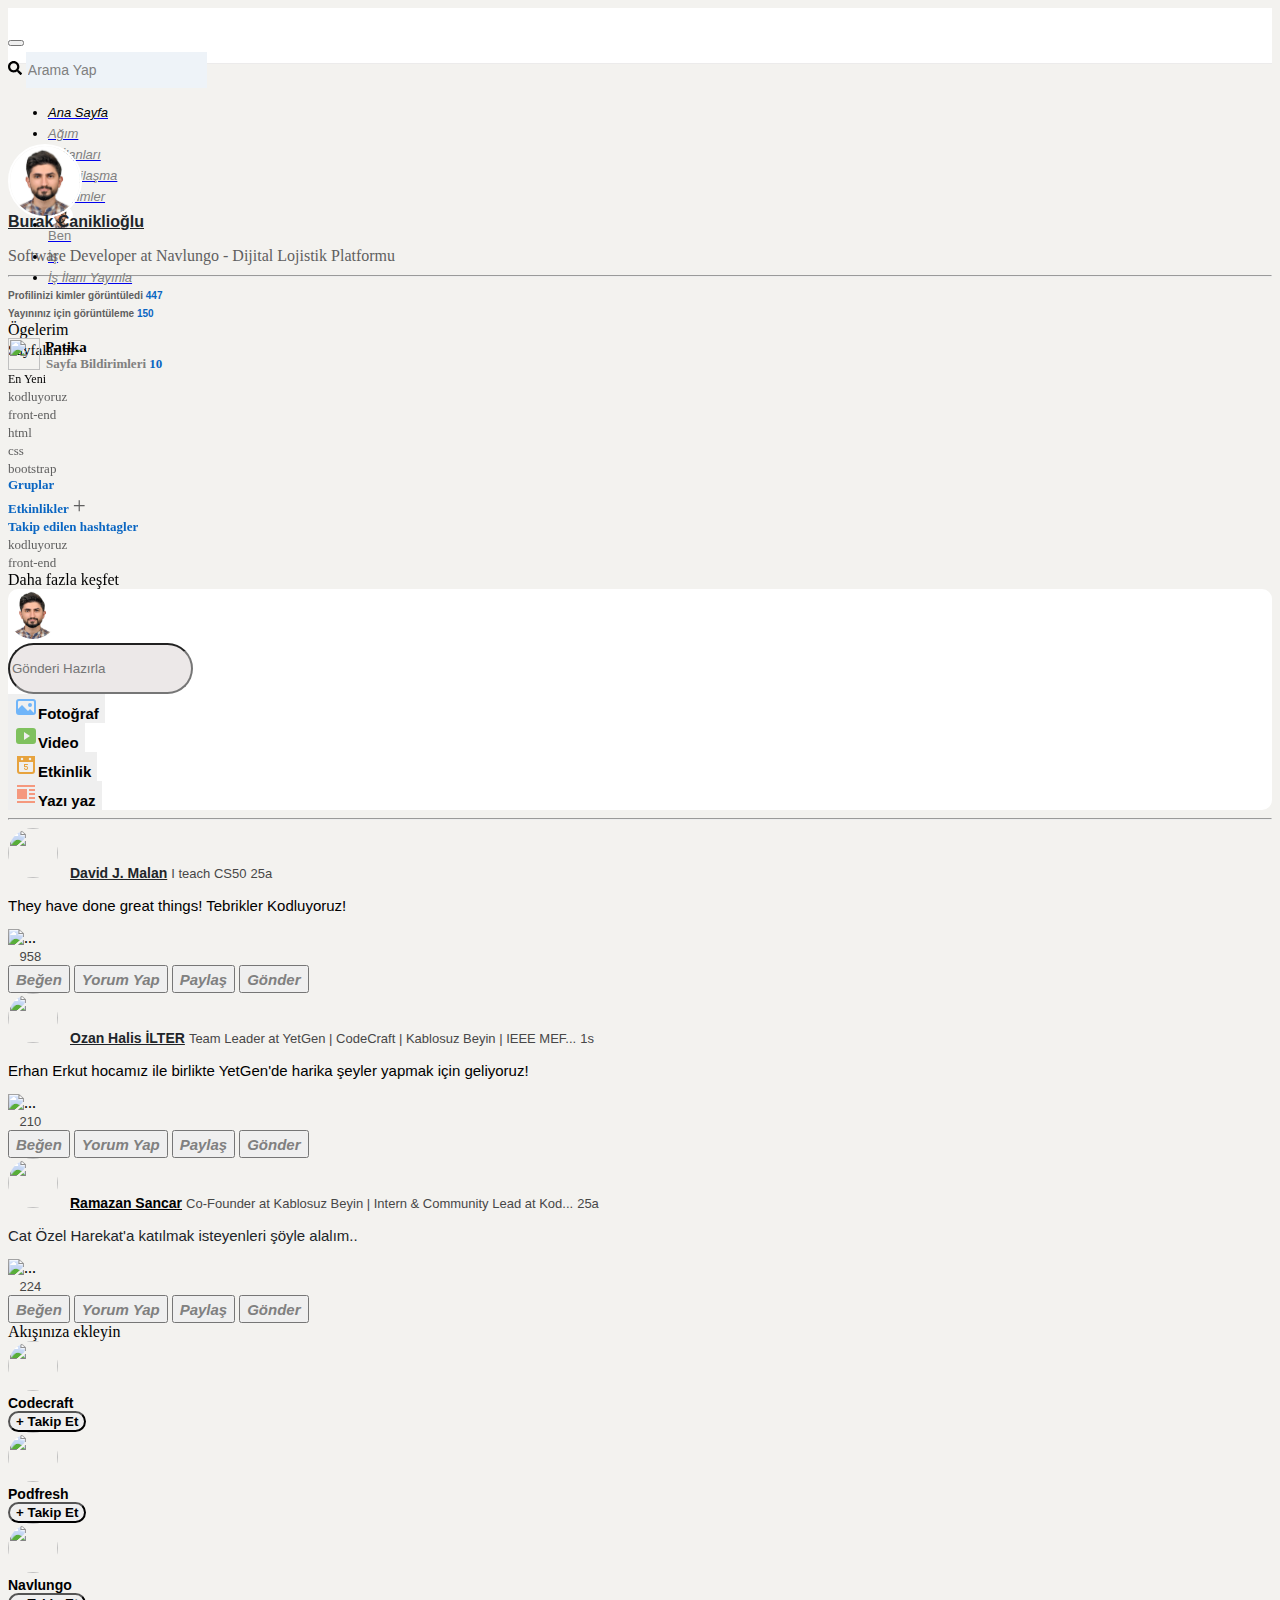
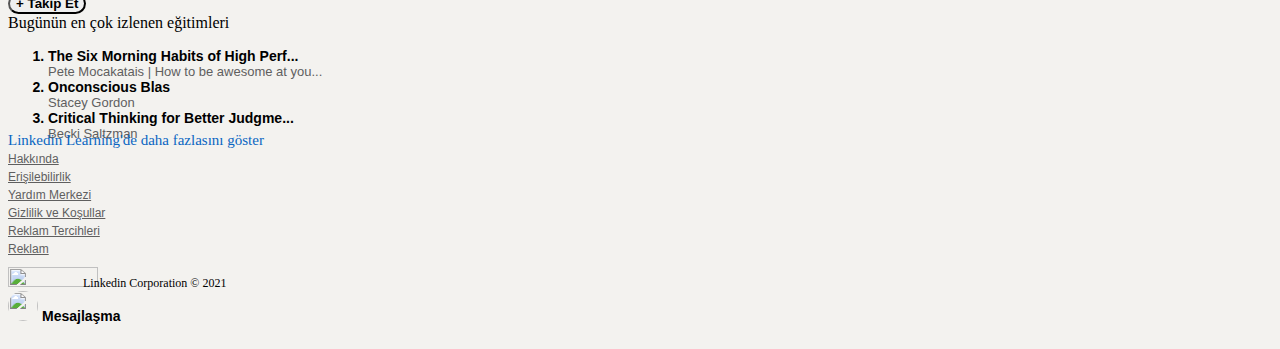
==== commit 29aa61a9: "Left side bar is finished" ====
--- a/Linkedin Clone with Bootstrap5/index.html
+++ b/Linkedin Clone with Bootstrap5/index.html
@@ -135,31 +135,35 @@
     <div class="container second-body">
       <div class="row">
         <!-- sol panel -->
-        <div class="">
+        <div class="col-xs-12 col-sm-12 col-md-4 col-lg-2">
           <!-- sol panel -->
-          <div class="card" style="width: 14rem">
-            <div
-              class="card-header"
+          <div class="card col-lg-2" style="min-width: 14rem">
+            <div
+              class="card-header text-center"
               style="
                 background-image: url(https://thumbor.forbes.com/thumbor/fit-in/1200x0/filters%3Aformat%28jpg%29/https%3A%2F%2Fblogs-images.forbes.com%2Falejandrocremades%2Ffiles%2F2018%2F12%2Fbusiness-3605367_1920-1200x741.jpg);
                 height: 53px;
+                
               "
             >
               <img
-                src="https://media-exp1.licdn.com/dms/image/C4D03AQFpMjVJ_N2wRQ/profile-displayphoto-shrink_100_100/0/1582787654653?e=1616630400&v=beta&t=C1X2NxhcN0R0GmELl1Ew7BeOoyGbwJXCw8c7lHm6XuA"
+                src="./images/deneme.jpg"
                 class=""
                 style="
                   width: 70px;
                   height: 70px;
+                  border-radius: 50%;
+                  border: 2px solid white;
                 "
               />
             </div>
-            <div class="card-body">
-              <p class="card-title header">
-                <a href="https://www.linkedin.com/in/cengizcmataraci/" target="_blank" style="color: #212529;">Cengiz Cemal Mataracı</a>
+            <div class="card-body text-center">
+              <p class="card-title header mt-4">
+                <a href="https://www.linkedin.com/in/burak-caniklio%C4%9Flu/" target="_blank" style="color: #212529;">Burak Caniklioğlu</a>
               </p>
               <div
                 style="
+                  
                   margin-bottom: 10px;
                   color: #5f5f5f;
                 "
@@ -167,16 +171,17 @@
                 Software Developer at Navlungo - Dijital Lojistik Platformu
               </div>
               <hr />
-              <div class="card-text">
-                <div>
-                  <span class="view">Profilinizi kimler görüntüledi </span
-                  ><span class="float-right view mt-1" style="color: #0a66c2"
+              <div class="card-text row">
+                <div class="">
+                  <span class="view ">Profilinizi kimler görüntüledi </span
+                    ><span class="float-right view  ml-2 mt-2" style="color: #0a66c2"
                     >447</span
+                    
                   >
                 </div>
                 <div>
                   <span class="view">Yayınınız için görüntüleme </span
-                  ><span class="float-right view mt-1" style="color: #0a66c2"
+                    ><span class="float-right view  ml-3 mt-2 " style="color: #0a66c2"
                     >150</span
                   >
                 </div>
@@ -184,22 +189,22 @@
             </div>
             <div class="card-footer ">
               <i class="fas fa-bookmark"></i
-              ><span class="mb-4"
-                >Ögelerim</span
+              ><span class="mb-4 small"
+                >  Ögelerim</span
               >
             </div>
           </div>
           <div class="card mt-2" style="width: 14rem">
             <div
-              class="card-header"
+              class="card-header "
               style="margin-bottom: -22px; font-size: 18px"
-            >
-              Sayfalarım
-            </div>
-            <div class="card-body">
+            ><small>Sayfalarım</small>
+              
+            </div>
+            <div class="card-body mt-2">
               <div class="card-title">
                 <img
-                  src="https://media-exp1.licdn.com/dms/image/C4E0BAQGl9HYLHdcl6g/company-logo_100_100/0/1610108537301?e=1619654400&v=beta&t=MxTTjGSiH6Xvx2x9YMbjgLWIaU5uojZNqXGGuUIWUQo"
+                  src="https://pbs.twimg.com/profile_images/1360317534172569614/sdir3Sab_400x400.jpg"
                   style="width: 32px; height: 32px"
                 />
                 <div
@@ -210,7 +215,7 @@
                     margin-left: 37px;
                   "
                 >
-                  Kablosuz Beyin
+                  Patika
                 </div>
                 <div
                   class=""
@@ -222,14 +227,17 @@
                   "
                 >
                   Sayfa Bildirimleri
-                  <span class="" style="color: #0a66c2">10</span>
+                  <span class="float-right " style="color: #0a66c2">10</span>
                 </div>
               </div>
             </div>
           </div>
           <div
-            class="card mt-2"
-            style="width: 14rem;"
+            class="card mt-2  "
+            style="width: 14rem;
+              position: sticky;
+              top: 4rem;
+              overflow: visible;"
           >
             <div
               class="card-header bg-white border-0"
@@ -336,48 +344,61 @@
 
         <!-- orta panel -->
         <div
-          class="col-3"
-          style=""
+          class="col-xs-12 col-sm-12 col-md-8 col-lg-6  offset-lg-1"
+          
         >
-          <div class="card">
-            <div class="card-body">
-              <input
+        
+        <div class=" content ">
+          <div class="container ">
+            <div class="row py-3">
+              <div class="col-1 mr-3 ml-2"><img src="./images/deneme.jpg" alt=""
+                style="width: 50px;
+                      height: 50px;
+                      border-radius: 50%;"></div>
+              <div class="col-10 "><input
                 type="text"
-                class="form-control content"
-                placeholder="Bir gönderi başlat"
-              />
-              <span
+                class="form-control content "
+                placeholder="Gönderi Hazırla"
+              /></div>
+          </div>
+            <div class="row pb-3">
+              <div class="col"><span
                 ><button class="mediatext">
-                  <svg xmlns="http://www.w3.org/2000/svg" viewBox="0 0 24 24" data-supported-dps="24x24" width="24" height="24" focusable="false">
-  <path d="M19 4H5a3 3 0 00-3 3v10a3 3 0 003 3h14a3 3 0 003-3V7a3 3 0 00-3-3zm1 13a1 1 0 01-.29.71L16 14l-2 2-6-6-4 4V7a1 1 0 011-1h14a1 1 0 011 1zm-2-7a2 2 0 11-2-2 2 2 0 012 2z"></path>
-</svg><span class="ml-1 mediatext">Fotoğraf</span>
-                </button></span
-              >
-              <span
+                  <svg xmlns="http://www.w3.org/2000/svg" viewBox="0 0 24 24" data-supported-dps="24x24" fill="#70B5F9" class="mercado-match" width="24" height="24" focusable="false">
+                    <path d="M19 4H5a3 3 0 00-3 3v10a3 3 0 003 3h14a3 3 0 003-3V7a3 3 0 00-3-3zm1 13a1 1 0 01-.29.71L16 14l-2 2-6-6-4 4V7a1 1 0 011-1h14a1 1 0 011 1zm-2-7a2 2 0 11-2-2 2 2 0 012 2z"></path>
+                  </svg><span class="ml-1 mediatext">Fotoğraf</span>
+                </button></span
+              ></div>
+              <div class="col">
+                <span
                 ><button class="mediatext">
-                  <svg xmlns="http://www.w3.org/2000/svg" viewBox="0 0 24 24" data-supported-dps="24x24" width="24" height="24" focusable="false">
-  <path d="M19 4H5a3 3 0 00-3 3v10a3 3 0 003 3h14a3 3 0 003-3V7a3 3 0 00-3-3zm-9 12V8l6 4z"></path>
-</svg><span class="ml-1 mediatext">Video</span>
-                </button></span
-              >
-              <span
+                  <svg  xmlns="http://www.w3.org/2000/svg" viewBox="0 0 24 24" data-supported-dps="24x24" fill="#7FC15E" class="mercado-match" width="24" height="24" focusable="false">
+                    <path d="M19 4H5a3 3 0 00-3 3v10a3 3 0 003 3h14a3 3 0 003-3V7a3 3 0 00-3-3zm-9 12V8l6 4z"></path>
+                  </svg><span class="ml-1 mediatext">Video</span>
+                </button></span
+              >
+              </div>
+              <div class="col"><span
                 ><button class="mediatext">
-<svg xmlns="http://www.w3.org/2000/svg" viewBox="0 0 24 24" data-supported-dps="24x24" width="24" height="24" focusable="false">
-  <path d="M3 3v15a3 3 0 003 3h12a3 3 0 003-3V3zm13 1.75A1.25 1.25 0 1114.75 6 1.25 1.25 0 0116 4.75zm-8 0A1.25 1.25 0 116.75 6 1.25 1.25 0 018 4.75zM19 18a1 1 0 01-1 1H6a1 1 0 01-1-1V9h14zm-5.9-3a1 1 0 00-1-1H12a3.12 3.12 0 00-1 .2l-1-.2v-3h3.9v1H11v1.15a3.7 3.7 0 011.05-.15 1.89 1.89 0 012 1.78V15a1.92 1.92 0 01-1.84 2H12a1.88 1.88 0 01-2-1.75 1 1 0 010-.25h1a.89.89 0 001 1h.1a.94.94 0 001-.88z"></path>
-</svg><span class="ml-1 mediatext">Etkinlik</span>
-                </button></span
-              >
-              <span
+                  <svg xmlns="http://www.w3.org/2000/svg" viewBox="0 0 24 24" data-supported-dps="24x24" fill="#E7A33E" class="mercado-match" width="24" height="24" focusable="false">
+                    <path d="M3 3v15a3 3 0 003 3h12a3 3 0 003-3V3zm13 1.75A1.25 1.25 0 1114.75 6 1.25 1.25 0 0116 4.75zm-8 0A1.25 1.25 0 116.75 6 1.25 1.25 0 018 4.75zM19 18a1 1 0 01-1 1H6a1 1 0 01-1-1V9h14zm-5.9-3a1 1 0 00-1-1H12a3.12 3.12 0 00-1 .2l-1-.2v-3h3.9v1H11v1.15a3.7 3.7 0 011.05-.15 1.89 1.89 0 012 1.78V15a1.92 1.92 0 01-1.84 2H12a1.88 1.88 0 01-2-1.75 1 1 0 010-.25h1a.89.89 0 001 1h.1a.94.94 0 001-.88z"></path>
+                  </svg><span class="ml-1 mediatext">Etkinlik</span>
+                </button></span
+              ></div>
+              <div class="col"><span
                 ><button class="mediatext">
-<svg xmlns="http://www.w3.org/2000/svg" viewBox="0 0 24 24" data-supported-dps="24x24" fill="" width="24" height="24" focusable="false">
-  <path d="M21 3v2H3V3zm-6 6h6V7h-6zm0 4h6v-2h-6zm0 4h6v-2h-6zM3 21h18v-2H3zM13 7H3v10h10z"></path>
-</svg><span class="ml-1 mediatext">Yazı yaz</span>
-                </button></span
-              >
-            </div>
-          </div>
+                  <svg xmlns="http://www.w3.org/2000/svg" viewBox="0 0 24 24" data-supported-dps="24x24" fill="#F5987E" class="mercado-match" width="24" height="24" focusable="false">
+                    <path d="M21 3v2H3V3zm-6 6h6V7h-6zm0 4h6v-2h-6zm0 4h6v-2h-6zM3 21h18v-2H3zM13 7H3v10h10z"></path>
+                  </svg><span class="ml-1 mediatext">Yazı yaz</span>
+                </button></span
+              ></div>
+            </div>
+          
+        </div>
+      </div>
+          
           <div>
-            <hr />
+            <hr/>
           </div>
           <div class="card">
             <div class="card-header">
@@ -553,7 +574,7 @@
         </div>
 
         <!-- sağ panel -->
-        <div class="">
+        <div class="d-md-none d-lg-block col-lg-3">
           <div class="card" style="width: 19rem">
             <div class="card-header bg-white border-0">
               <span>Akışınıza ekleyin</span
--- a/Linkedin Clone with Bootstrap5/css/style.css
+++ b/Linkedin Clone with Bootstrap5/css/style.css
@@ -49,8 +49,9 @@
 }
 
 
+
 button.mediatext {
-  color: #5f5f5f;
+  border: none;
 }
 
 button.mediatext:hover {
@@ -61,7 +62,7 @@
   font-size: 15px;
   font-weight: bold;
   font-family: Arial, Helvetica, sans-serif;
-  color: #5f5f5f;
+
 }
 
 i {
@@ -78,20 +79,22 @@
 
 
 input.content {
+  background-color: #ece8e8;
   border-radius: 40px;
   height: 45px;
+  
+  
 }
-input.content::placeholder {
-  font-weight: bolder;
-  font-size: 14px;
-  font-family: Arial, Helvetica, sans-serif;
-  background-image: url(../assets/edit-regular.svg);
-  background-repeat: no-repeat;
-  background-size: auto;
+input.content:hover {
+  background-color: #ece8e8;
+  cursor: pointer;
+  
+  
 }
 
-div.card {
+.content{
   border-radius: 10px;
+  background-color: #fff;
 }
 
 .header {
@@ -103,7 +106,7 @@
 .view {
   font-family: -apple-system, BlinkMacSystemFont, "Segoe UI", Roboto, Oxygen,
     Ubuntu, Cantarell, "Open Sans", "Helvetica Neue", sans-serif;
-  font-size: 12px;
+  font-size: 10px;
   font-weight: bold;
   color: #5f5f5f;
 }
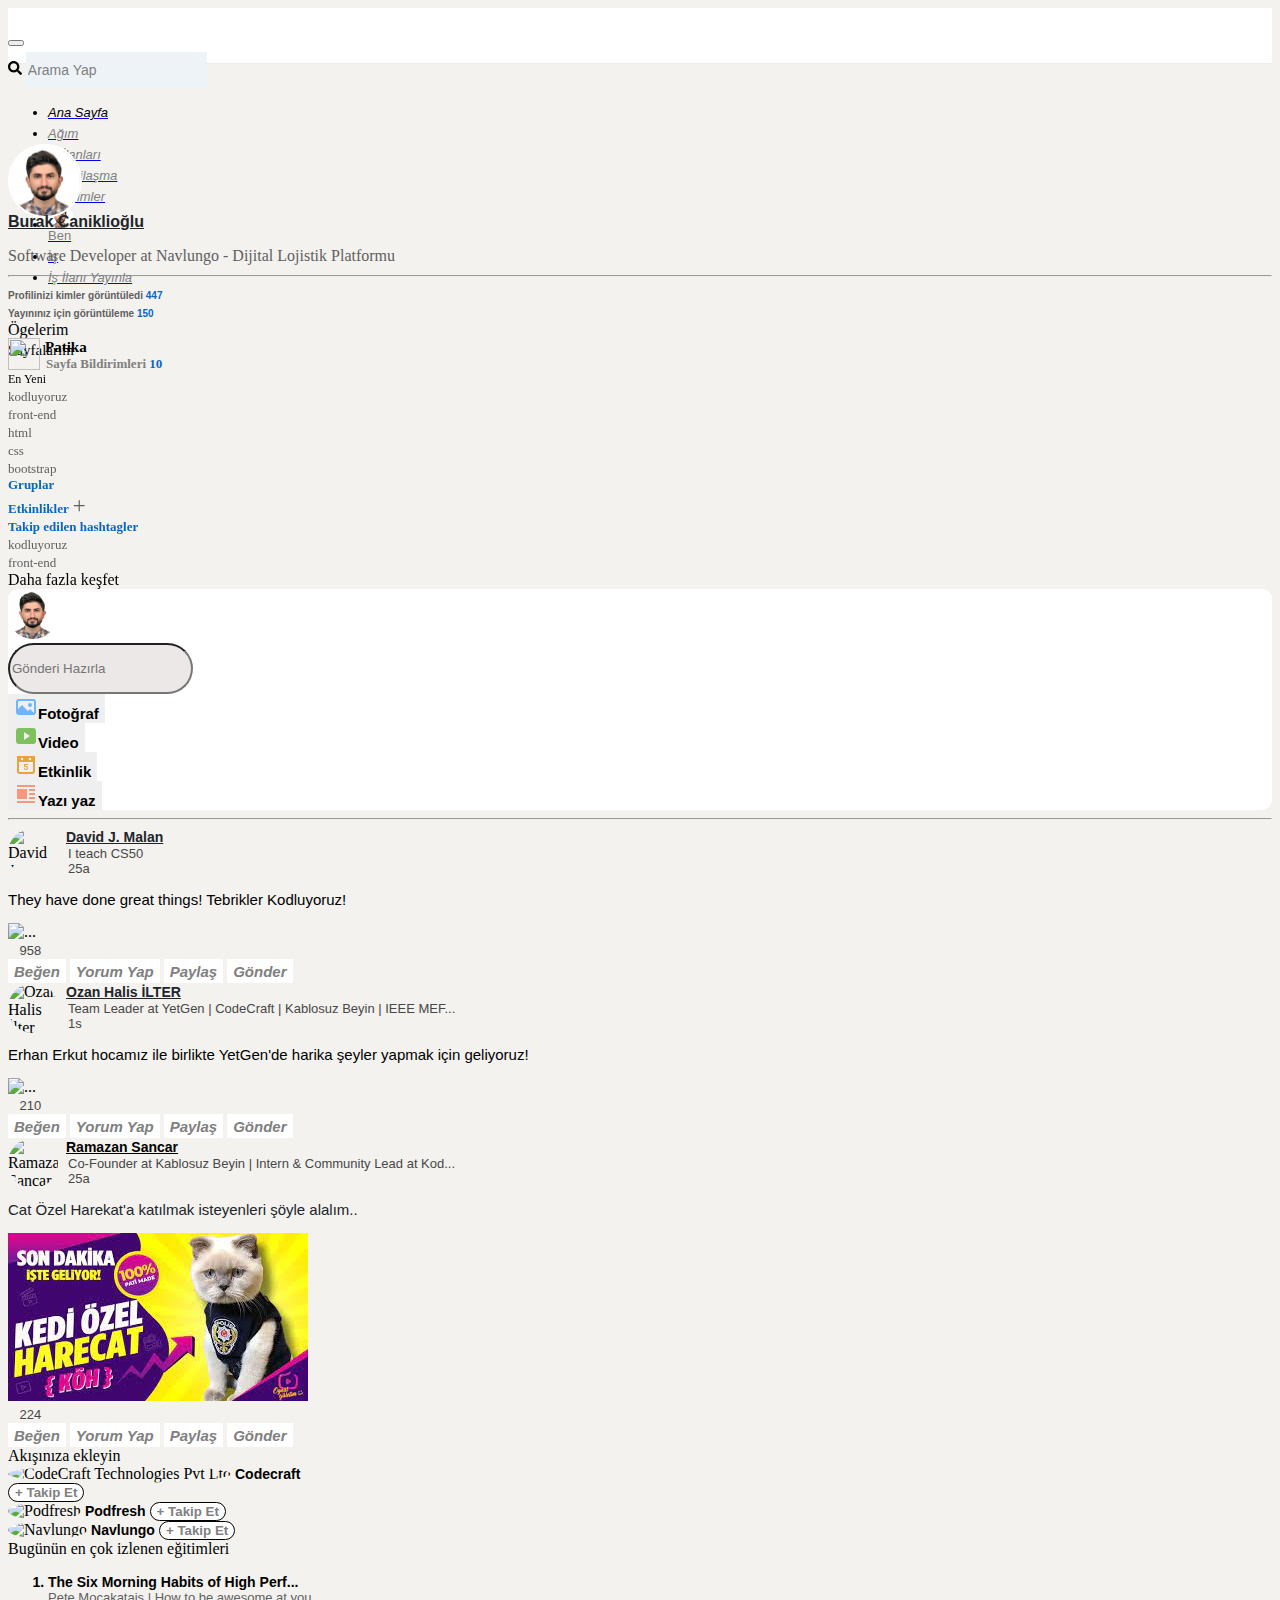
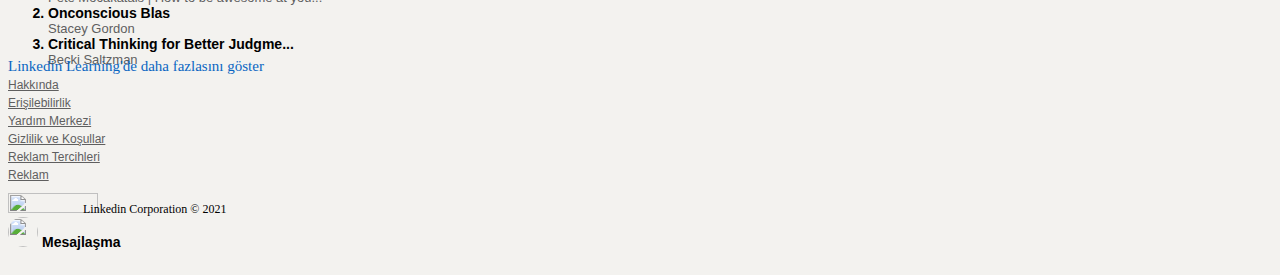
==== commit b6595826: "Middle section is done" ====
--- a/Linkedin Clone with Bootstrap5/index.html
+++ b/Linkedin Clone with Bootstrap5/index.html
@@ -401,15 +401,15 @@
             <hr/>
           </div>
           <div class="card">
-            <div class="card-header">
-              <span>
-              <img src="https://media-exp1.licdn.com/dms/image/C4E03AQEq7HNPXtEvvw/profile-displayphoto-shrink_200_200/0/1596227507685?e=1617235200&v=beta&t=Br4sHpegbSSX-GR1RnrEqRrZxTr55k3R80qTImOV0i0" class="postphoto">
+            <div class="card-header ">
+              <span class="float-left">
+              <img src="https://media-exp1.licdn.com/dms/image/C4E03AQGiWpTUewQ76Q/profile-displayphoto-shrink_800_800/0/1613923672228?e=1649289600&amp;v=beta&amp;t=umKrCS_w_5_7jYZutPmMSNGNqGw3AHKpcxF3OR0aX7g" alt="David J. Malan adlı kullanıcının profil fotoğrafı" id="ember1799" class="postphoto"> </span>
               <span class="posttext"><a href="https://www.linkedin.com/in/malan/" target="_blank" style="color: #212529;">David J. Malan</a></span>
               <span class="float-right">
                 <i class="fas fa-ellipsis-h fa-md"></i>
               </span>
-              <span class="" style="font-family:-apple-system, BlinkMacSystemFont, 'Segoe UI', Roboto, Oxygen, Ubuntu, Cantarell, 'Open Sans', 'Helvetica Neue', sans-serif; font-size: 13px; color: #474747;">I teach CS50</span>
-              <span class="" style="font-family:-apple-system, BlinkMacSystemFont, 'Segoe UI', Roboto, Oxygen, Ubuntu, Cantarell, 'Open Sans', 'Helvetica Neue', sans-serif; font-size: 13px; color: #474747;">25a  <i class="fas fa-globe-americas fa-sm"></i></span>
+              <span class="" style="font-family:-apple-system, BlinkMacSystemFont, 'Segoe UI', Roboto, Oxygen, Ubuntu, Cantarell, 'Open Sans', 'Helvetica Neue', sans-serif; font-size: 13px; color: #474747; display: block; margin-left: 60px;">I teach CS50</span>
+              <span class="" style="font-family:-apple-system, BlinkMacSystemFont, 'Segoe UI', Roboto, Oxygen, Ubuntu, Cantarell, 'Open Sans', 'Helvetica Neue', sans-serif; font-size: 13px; color: #474747;display: block; margin-left: 60px;">25a  <i class="fas fa-globe-americas fa-sm"></i></span>
             </div>
             <div>
               <p class="card-text ml-3" style="font-family: -apple-system, BlinkMacSystemFont, 'Segoe UI', Roboto, Oxygen, Ubuntu, Cantarell, 'Open Sans', 'Helvetica Neue', sans-serif; font-size: 15px; color: black;">
@@ -422,10 +422,10 @@
                 alt="..."
               />
               </div>
-              <span class=""><img src="https://static-exp1.licdn.com/sc/h/d310t2g24pvdy4pt1jkedo4yb" alt=""></span>
-              <span class=""><img src="https://static-exp1.licdn.com/sc/h/5thsbmikm6a8uov24ygwd914f" alt=""></span>
-              <span class="" style="font-family:-apple-system, BlinkMacSystemFont, 'Segoe UI', Roboto, Oxygen, Ubuntu, Cantarell, 'Open Sans', 'Helvetica Neue', sans-serif; font-size: 13px; color: #474747;"><img src="https://static-exp1.licdn.com/sc/h/7fx9nkd7mx8avdpqm5hqcbi97" alt="">  958</span>
-              <div class="card-footer bg-white mt-1">
+              <span class="ml-3"><img src="https://static-exp1.licdn.com/sc/h/d310t2g24pvdy4pt1jkedo4yb" alt=""></span>
+              <span class="ml-1"><img src="https://static-exp1.licdn.com/sc/h/5thsbmikm6a8uov24ygwd914f" alt=""></span>
+              <span class="ml-1" style="font-family:-apple-system, BlinkMacSystemFont, 'Segoe UI', Roboto, Oxygen, Ubuntu, Cantarell, 'Open Sans', 'Helvetica Neue', sans-serif; font-size: 13px; color: #474747;"><img src="https://static-exp1.licdn.com/sc/h/7fx9nkd7mx8avdpqm5hqcbi97" alt="">  958</span>
+              <div class="card-footer bg-white mt-1 d-flex justify-content-between ">
                 <span
                 ><button class="ref">
                   <i class="far fa-thumbs-up fa-md" style="font-size: 1.2rem"
@@ -459,14 +459,13 @@
           </div>
           <div class="card mt-2">
             <div class="card-header">
-              <span>
-              <img src="https://media-exp1.licdn.com/dms/image/C4D03AQElb-DNAAEmdw/profile-displayphoto-shrink_100_100/0/1612346194572?e=1617840000&v=beta&t=h3L8-3LHbhYLbAv1rsO744OwtBSZmYXvsEqdEEPrQyU" class="postphoto">
-              <span class="posttext"><a href="https://www.linkedin.com/in/ozanhalis/" target="_blank" style="color: #212529;">Ozan Halis İLTER</a></span>
+              <span class="">
+                <img  src="https://media-exp1.licdn.com/dms/image/C4D03AQHnKB8mDzkLfg/profile-displayphoto-shrink_800_800/0/1629708170546?e=1649289600&amp;v=beta&amp;t=gKddM_H6lFIUeg12Z7xDjycz_iG0IAHoFl6jKA6sDu8" alt="Ozan Halis İlter adlı kullanıcının profil fotoğrafı" id="ember189" class="postphoto"><span class="posttext"><a href="https://www.linkedin.com/in/ozanhalis/" target="_blank" style="color: #212529;">Ozan Halis İLTER</a></span>
               <span class="float-right">
                 <i class="fas fa-ellipsis-h fa-md"></i>
               </span>
-              <span class="" style="font-family:-apple-system, BlinkMacSystemFont, 'Segoe UI', Roboto, Oxygen, Ubuntu, Cantarell, 'Open Sans', 'Helvetica Neue', sans-serif; font-size: 13px; color: #474747;">Team Leader at YetGen | CodeCraft | Kablosuz Beyin | IEEE MEF...</span>
-              <span class="" style="font-family:-apple-system, BlinkMacSystemFont, 'Segoe UI', Roboto, Oxygen, Ubuntu, Cantarell, 'Open Sans', 'Helvetica Neue', sans-serif; font-size: 13px; color: #474747;">1s  <i class="fas fa-globe-americas fa-sm"></i></span>
+              <span class="" style="font-family:-apple-system, BlinkMacSystemFont, 'Segoe UI', Roboto, Oxygen, Ubuntu, Cantarell, 'Open Sans', 'Helvetica Neue', sans-serif; font-size: 13px; color: #474747;display: block; margin-left: 60px;">Team Leader at YetGen | CodeCraft | Kablosuz Beyin | IEEE MEF...</span>
+              <span class="" style="font-family:-apple-system, BlinkMacSystemFont, 'Segoe UI', Roboto, Oxygen, Ubuntu, Cantarell, 'Open Sans', 'Helvetica Neue', sans-serif; font-size: 13px; color: #474747;display: block; margin-left: 60px;"">1s  <i class="fas fa-globe-americas fa-sm"></i></span>
             </div>
             <div>
               <p class="card-text ml-3" style="font-family: -apple-system, BlinkMacSystemFont, 'Segoe UI', Roboto, Oxygen, Ubuntu, Cantarell, 'Open Sans', 'Helvetica Neue', sans-serif; font-size: 15px; color: black;">
@@ -479,10 +478,10 @@
                 alt="..."
               />
               </div>
-              <span class=""><img src="https://static-exp1.licdn.com/sc/h/d310t2g24pvdy4pt1jkedo4yb" alt=""></span>
-              <span class=""><img src="https://static-exp1.licdn.com/sc/h/5thsbmikm6a8uov24ygwd914f" alt=""></span>
-              <span class="" style="font-family:-apple-system, BlinkMacSystemFont, 'Segoe UI', Roboto, Oxygen, Ubuntu, Cantarell, 'Open Sans', 'Helvetica Neue', sans-serif; font-size: 13px; color: #474747;"><img src="https://static-exp1.licdn.com/sc/h/7fx9nkd7mx8avdpqm5hqcbi97" alt="">  210</span>
-              <div class="card-footer bg-white mt-1">
+              <span class="ml-3"><img src="https://static-exp1.licdn.com/sc/h/d310t2g24pvdy4pt1jkedo4yb" alt=""></span>
+              <span class="ml-1"><img src="https://static-exp1.licdn.com/sc/h/5thsbmikm6a8uov24ygwd914f" alt=""></span>
+              <span class="ml-1" style="font-family:-apple-system, BlinkMacSystemFont, 'Segoe UI', Roboto, Oxygen, Ubuntu, Cantarell, 'Open Sans', 'Helvetica Neue', sans-serif; font-size: 13px; color: #474747;"><img src="https://static-exp1.licdn.com/sc/h/7fx9nkd7mx8avdpqm5hqcbi97" alt="">  210</span>
+              <div class="card-footer bg-white mt-1 d-flex justify-content-between">
                 <span
                 ><button class="ref">
                   <i class="far fa-thumbs-up fa-md" style="font-size: 1.2rem"
@@ -517,13 +516,12 @@
             <div class="card mt-2">
             <div class="card-header bg-white border-0">
               <span>
-              <img src="https://media-exp1.licdn.com/dms/image/C4E03AQH4JkiPZoa8rA/profile-displayphoto-shrink_200_200/0/1599749901304?e=1617840000&v=beta&t=f7PcMP3AD9cAr7oMWdgIxVW4XESNdh2R_7alX7oVltY" class="postphoto">
-              <span class="posttext"><a href="https://www.linkedin.com/in/ramazansancar/" target="_blank" style="color: black;">Ramazan Sancar</a></span>
+                <img src="https://media-exp1.licdn.com/dms/image/C5603AQFOc4FfGSHrgw/profile-displayphoto-shrink_800_800/0/1619210485825?e=1649289600&amp;v=beta&amp;t=RTam9M83B9UDZHvpRHl_uRF1PFMy6sDfwar8II8hvJI" alt="Ramazan Sancar adlı kullanıcının profil fotoğrafı" id="ember106" class="postphoto"><span class="posttext"><a href="https://www.linkedin.com/in/ramazansancar/" target="_blank" style="color: black;">Ramazan Sancar</a></span>
               <span class="float-right">
                 <i class="fas fa-ellipsis-h fa-md"></i>
               </span>
-              <span class="" style="font-family:-apple-system, BlinkMacSystemFont, 'Segoe UI', Roboto, Oxygen, Ubuntu, Cantarell, 'Open Sans', 'Helvetica Neue', sans-serif; font-size: 13px; color: #474747;">Co-Founder at Kablosuz Beyin | Intern & Community Lead at Kod...</span>
-              <span class="" style="font-family:-apple-system, BlinkMacSystemFont, 'Segoe UI', Roboto, Oxygen, Ubuntu, Cantarell, 'Open Sans', 'Helvetica Neue', sans-serif; font-size: 13px; color: #474747;">25a  <i class="fas fa-globe-americas fa-sm"></i></span>
+              <span class="" style="font-family:-apple-system, BlinkMacSystemFont, 'Segoe UI', Roboto, Oxygen, Ubuntu, Cantarell, 'Open Sans', 'Helvetica Neue', sans-serif; font-size: 13px; color: #474747;display: block; margin-left: 60px;">Co-Founder at Kablosuz Beyin | Intern & Community Lead at Kod...</span>
+              <span class="" style="font-family:-apple-system, BlinkMacSystemFont, 'Segoe UI', Roboto, Oxygen, Ubuntu, Cantarell, 'Open Sans', 'Helvetica Neue', sans-serif; font-size: 13px; color: #474747;display: block; margin-left: 60px;">25a  <i class="fas fa-globe-americas fa-sm"></i></span>
             </div>
             <div>
               <p class="card-text ml-3" style="font-family: -apple-system, BlinkMacSystemFont, 'Segoe UI', Roboto, Oxygen, Ubuntu, Cantarell, 'Open Sans', 'Helvetica Neue', sans-serif; font-size: 15px; color: #212529;">
@@ -531,15 +529,15 @@
               </p>
               <div>
               <img
-                src="https://media-exp1.licdn.com/dms/image/C4D22AQEm8KJthEJcwA/feedshare-shrink_800/0/1608202571866?e=1615420800&v=beta&t=YvPxACnfgaojpTgKIaeOd_apcdEzTVS82cM-kJYKv4U"
+                src="[data-uri]"
                 class="card-img-top mb-1"
                 alt="..."
               />
               </div>
-              <span class=""><img src="https://static-exp1.licdn.com/sc/h/d310t2g24pvdy4pt1jkedo4yb" alt=""></span>
-              <span class=""><img src="https://static-exp1.licdn.com/sc/h/5thsbmikm6a8uov24ygwd914f" alt=""></span>
-              <span class="" style="font-family:-apple-system, BlinkMacSystemFont, 'Segoe UI', Roboto, Oxygen, Ubuntu, Cantarell, 'Open Sans', 'Helvetica Neue', sans-serif; font-size: 13px; color: #474747;"><img src="https://static-exp1.licdn.com/sc/h/7fx9nkd7mx8avdpqm5hqcbi97" alt="">  224</span>
-              <div class="card-footer bg-white mt-1">
+              <span class="ml-3"><img src="https://static-exp1.licdn.com/sc/h/d310t2g24pvdy4pt1jkedo4yb" alt=""></span>
+              <span class="ml-1"><img src="https://static-exp1.licdn.com/sc/h/5thsbmikm6a8uov24ygwd914f" alt=""></span>
+              <span class="ml-1" style="font-family:-apple-system, BlinkMacSystemFont, 'Segoe UI', Roboto, Oxygen, Ubuntu, Cantarell, 'Open Sans', 'Helvetica Neue', sans-serif; font-size: 13px; color: #474747;"><img src="https://static-exp1.licdn.com/sc/h/7fx9nkd7mx8avdpqm5hqcbi97" alt="">  224</span>
+              <div class="card-footer bg-white mt-1 d-flex justify-content-between">
                 <span
                 ><button class="ref">
                   <i class="far fa-thumbs-up fa-md" style="font-size: 1.2rem"
@@ -582,57 +580,48 @@
             </div>
             <div class="card-title">
               <div class="ml-3">
-                <img
-                  src="https://media-exp1.licdn.com/dms/image/C4E0BAQFJFhz89Jkl1w/company-logo_200_200/0/1609603335789?e=1619654400&v=beta&t=m6mVHf05Zfd34UW8SBsvRz939Z_lxYUY3GilK-_MrCw"
-                  style="width: 50px; height: 50px; border-radius: 50%"
-                />
-                <div class="header ml-1" style="font-size: 14px"
-                  >Codecraft</div
+                <img style="width: 50px; height: 50px; border-radius: 50%;" src="https://media-exp1.licdn.com/dms/image/C4D0BAQEG_MlSuwzeFw/company-logo_100_100/0/1573099722403?e=1651708800&amp;v=beta&amp;t=w5-Z2zlNwyZENRh662A06EPzR59Gnq2YbNcn7mYjvdk" loading="lazy" height="64" alt="CodeCraft Technologies Pvt Ltd" id="ember2776" class="ivm-view-attr__img--centered EntityPhoto-square-5  lazy-image ember-view">
+                <span class="header ml-1" style="font-size: 14px"
+                  >Codecraft</span
                 >
                 <span class="float-right mr-3 mt-2"
                   ><button
-                    class=""
+                    class=" newbtn"
                     style="border-radius: 50px"
                   >
-                    <strong>+ Takip Et</strong>
+                    <strong style="color: gray;">+ Takip Et</strong>
                   </button></span
                 >
               </div>
             </div>
             <div class="card-title">
               <div class="ml-3">
-                <img
-                  src="https://media-exp1.licdn.com/dms/image/C4D0BAQF7ydVqrVTvqg/company-logo_200_200/0/1587802313117?e=1619654400&v=beta&t=2kFooBBTUCTVngrEWmktX1z6nI8EgX8nRdQNH8-vxww"
-                  style="width: 50px; height: 50px; border-radius: 50%"
-                />
-                <div class="header ml-1" style="font-size: 14px"
-                  >Podfresh</div
+                <img style="width: 50px; height: 50px; border-radius: 50%;" src="https://media-exp1.licdn.com/dms/image/C4D0BAQF7ydVqrVTvqg/company-logo_100_100/0/1587802313117?e=1651708800&amp;v=beta&amp;t=oKzPtLb7F8JKs3tYm7j5wvG6rnLrmMp86OzB6ZgQZNg" loading="lazy" height="48" alt="Podfresh" id="ember3119" class="ivm-view-attr__img--centered EntityPhoto-square-3  lazy-image ember-view">
+                <span class="header ml-1" style="font-size: 14px"
+                  >Podfresh</span
                 >
                 <span class="float-right mr-3 mt-2"
                   ><button
-                    class=""
+                    class="newbtn"
                     style="border-radius: 50px"
                   >
-                    <strong>+ Takip Et</strong>
+                    <strong style="color: gray;">+ Takip Et</strong>
                   </button></span
                 >
               </div>
             </div>
             <div class="card-title">
               <div class="ml-3">
-                <img
-                  src="https://media-exp1.licdn.com/dms/image/C4D0BAQH1zDgdaC7alQ/company-logo_200_200/0/1578773895199?e=1619654400&v=beta&t=ke3I_LL-q5odDNzcfpiAsWTIjnqUk2BCVNQCI88BQqk"
-                  style="width: 50px; height: 50px; border-radius: 50%"
-                />
-                <div class="header ml-1" style="font-size: 14px"
-                  >Navlungo</div
+                <img style="width: 50px; height: 50px; border-radius: 50%;" src="https://media-exp1.licdn.com/dms/image/C4D0BAQGKi25Vo-YjDA/company-logo_100_100/0/1634553374919?e=1651708800&amp;v=beta&amp;t=bai8goiV1q77V5CzshL7UpX-2R-5H_UrQ-QuoRPBJbg" loading="lazy" height="64" alt="Navlungo" id="ember3249" class="ivm-view-attr__img--centered EntityPhoto-square-5  lazy-image ember-view">
+                <span class="header ml-1" style="font-size: 14px"
+                  >Navlungo</span
                 >
                 <span class="float-right mr-3 mt-2"
                   ><button
-                    class=""
+                    class="newbtn"
                     style="border-radius: 50px"
                   >
-                    <strong>+ Takip Et</strong>
+                    <strong style="color: gray;">+ Takip Et</strong>
                   </button></span
                 >
               </div>
--- a/Linkedin Clone with Bootstrap5/css/style.css
+++ b/Linkedin Clone with Bootstrap5/css/style.css
@@ -132,17 +132,22 @@
 }
 
 button.ref {
-  color: white;
+  border: none;
+  background-color: white;
 }
 
 button.ref:hover {
   color: #5f5f5f;
 }
-
+button.newbtn{
+  border: 1px solid black;
+  background-color: rgb(255, 255, 255);
+}
 .postphoto {
   border-radius: 50%;
   width: 50px;
   height: 50px;
+  float: left;
 }
 .posttext {
   font-family: -apple-system, BlinkMacSystemFont, "Segoe UI", Roboto, Oxygen,
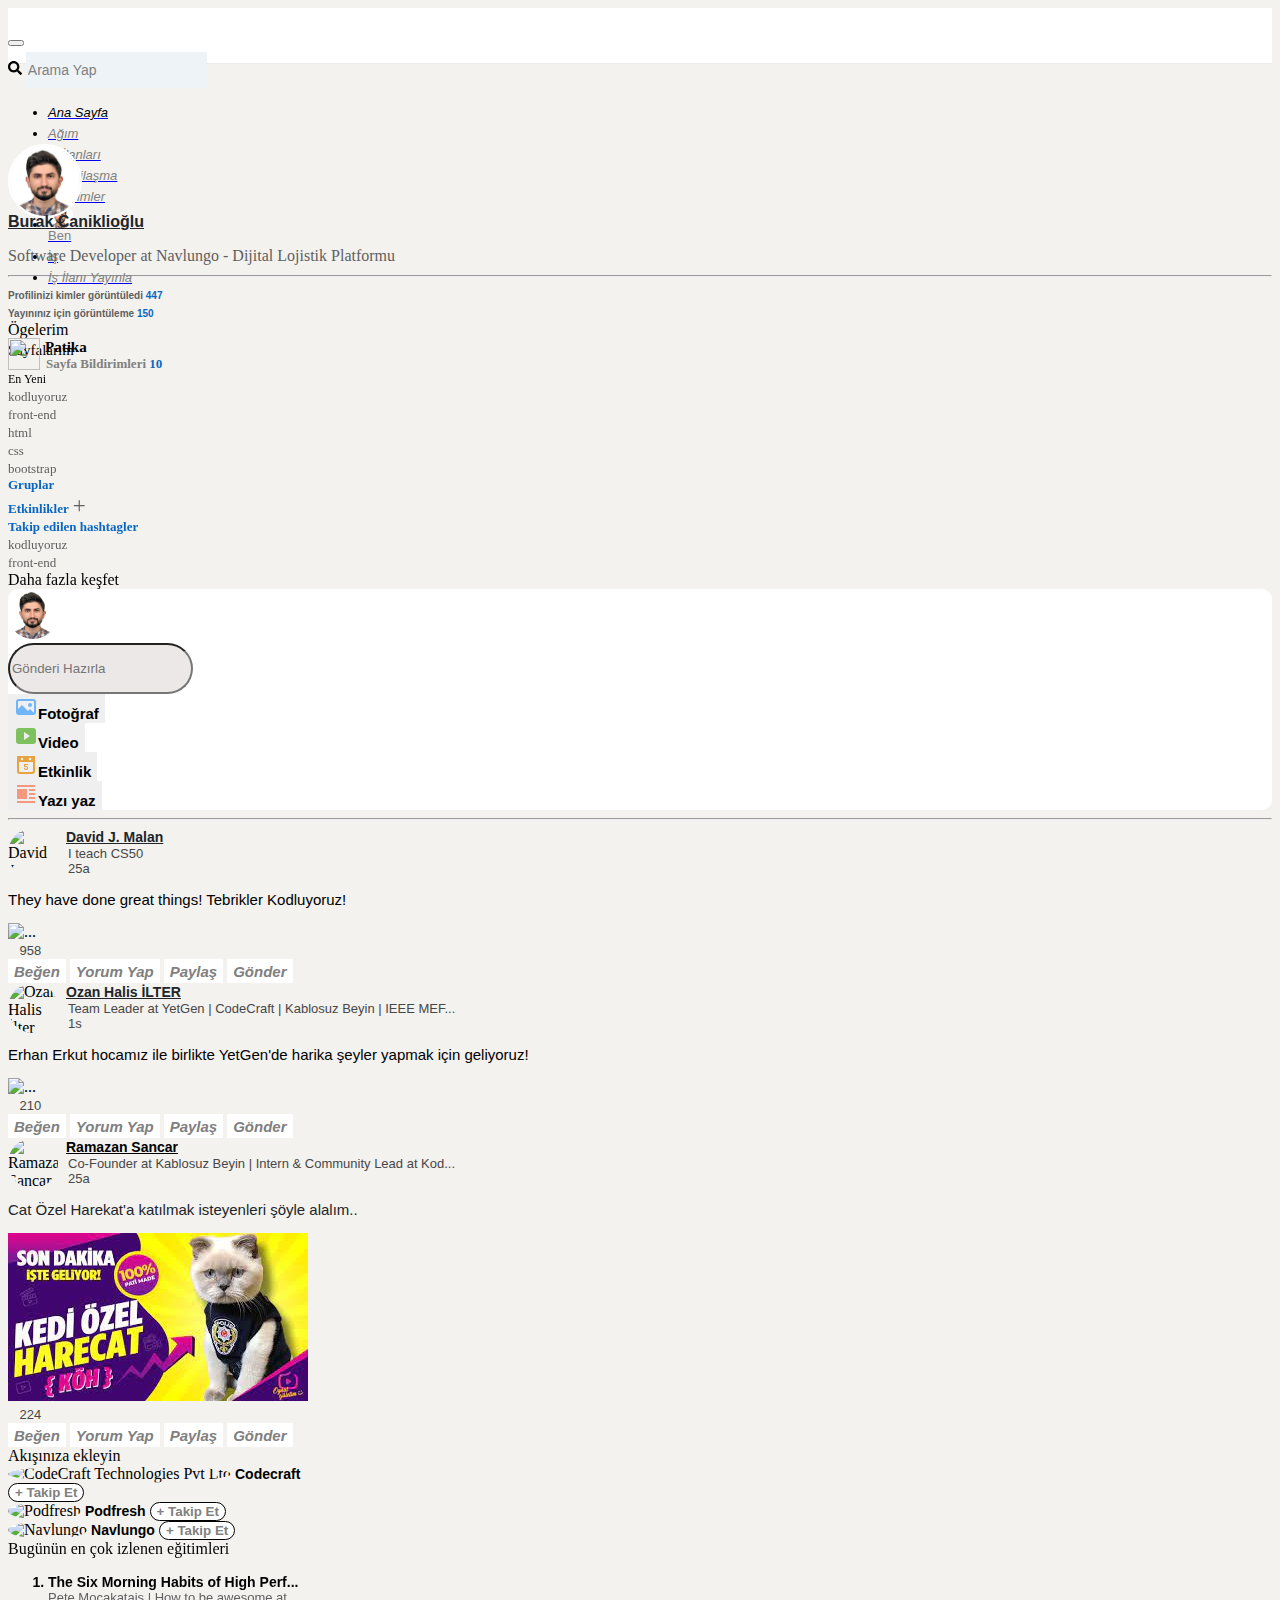
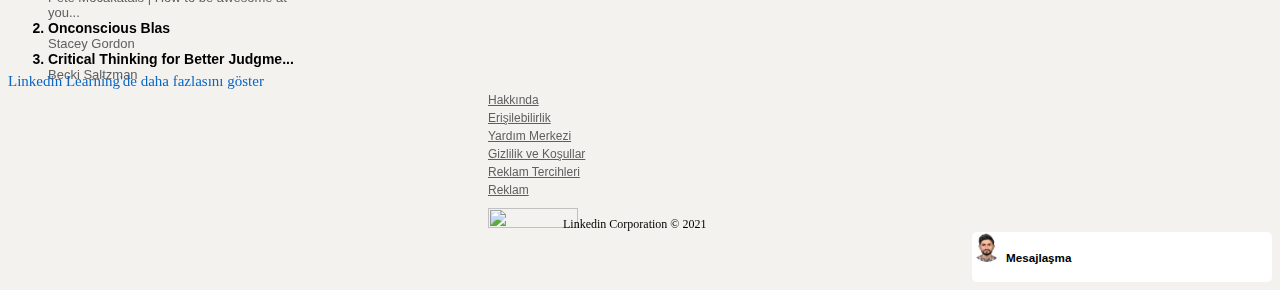
==== commit 4c311780: "Message box is done" ====
--- a/Linkedin Clone with Bootstrap5/index.html
+++ b/Linkedin Clone with Bootstrap5/index.html
@@ -610,6 +610,7 @@
                 >
               </div>
             </div>
+
             <div class="card-title">
               <div class="ml-3">
                 <img style="width: 50px; height: 50px; border-radius: 50%;" src="https://media-exp1.licdn.com/dms/image/C4D0BAQGKi25Vo-YjDA/company-logo_100_100/0/1634553374919?e=1651708800&amp;v=beta&amp;t=bai8goiV1q77V5CzshL7UpX-2R-5H_UrQ-QuoRPBJbg" loading="lazy" height="64" alt="Navlungo" id="ember3249" class="ivm-view-attr__img--centered EntityPhoto-square-5  lazy-image ember-view">
@@ -626,6 +627,7 @@
                 >
               </div>
             </div>
+            
             <div
               class="card-footer bg-white border-0"
               style="font-size: 14px; color: #0a66c2"
@@ -633,7 +635,9 @@
               <strong></strong>
             </div>
           </div>
-          <div class="card mt-2" style="">
+
+          
+          <div class="card mt-2" style="width: 19rem;position: sticky; top: 4rem;">
             <div class="card-header bg-white border-0">
               <span>Bugünün en çok izlenen eğitimleri</span
               ><span><i class="fas fa-info-circle float-right"></i></span>
@@ -685,65 +689,68 @@
               Linkedin Learning'de daha fazlasını göster
             </div>
           </div>
-          <div class="text-center mt-3 ml-3" style="">
-            <div
-              ><a href="https://about.linkedin.com/" class="link mr-3"
-                >Hakkında</a
-              ></div
-            >
-            <div
-              ><a
-                href="https://www.linkedin.com/accessibility?lipi=urn%3Ali%3Apage%3Ad_flagship3_feed%3BT6H7rzDzR%2FSQEvO%2BuBKdSw%3D%3D&licu=urn%3Ali%3Acontrol%3Ad_flagship3_feed-compactfooter.accessibility"
-                class="link mr-3"
-                >Erişilebilirlik</a
-              ></div
-            >
-            <div
-              ><a
-                href="https://www.linkedin.com/help/linkedin?trk=footer_d_flagship3_feed&lipi=urn%3Ali%3Apage%3Ad_flagship3_feed%3BT6H7rzDzR%2FSQEvO%2BuBKdSw%3D%3D&licu=urn%3Ali%3Acontrol%3Ad_flagship3_feed-compactfooter.help"
-                class="link"
-                >Yardım Merkezi</a
-              ></div
-            >
-            <div><a href="" class="link mr-3">Gizlilik ve Koşullar</a></div>
-            <div
-              ><a
-                href="https://www.linkedin.com/help/linkedin/answer/62931?lipi=urn%3Ali%3Apage%3Ad_flagship3_feed%3BT6H7rzDzR%2FSQEvO%2BuBKdSw%3D%3D&licu=urn%3Ali%3Acontrol%3Ad_flagship3_feed-compactfooter.ad_choices"
-                class="link"
-                >Reklam Tercihleri</a
-              ></div
-            >
-            <div
-              ><a
-                href="https://www.linkedin.com/ad/start?trk=n_nav_ads_rr&lipi=urn%3Ali%3Apage%3Ad_flagship3_feed%3BT6H7rzDzR%2FSQEvO%2BuBKdSw%3D%3D&licu=urn%3Ali%3Acontrol%3Ad_flagship3_feed-compactfooter.advertising"
-                class="link"
-                >Reklam</a
-              ></div
-            >
-            <div class="text-center" style="margin-top: 10px">
-              <img
-                src="https://www.logo.wine/a/logo/LinkedIn/LinkedIn-Logo.wine.svg"
-                width="90px"
-                height="20px"
-              /><span style="font-size: 12px; margin-left: -15px"
-                >Linkedin Corporation © 2021</span
-              >
-            </div>
-          </div>
+
+
+          <div  style="width: 19rem;margin: auto;position: sticky; top: 22rem;">
+            <div class="text-center mt-3 ml-3 d-flex flex-wrap " style="width: 19rem;">
+              <div class=""
+                ><a href="https://about.linkedin.com/" class="link mr-3"
+                  >Hakkında</a
+                ></div
+              >
+              <div
+                ><a
+                  href="https://www.linkedin.com/accessibility?lipi=urn%3Ali%3Apage%3Ad_flagship3_feed%3BT6H7rzDzR%2FSQEvO%2BuBKdSw%3D%3D&licu=urn%3Ali%3Acontrol%3Ad_flagship3_feed-compactfooter.accessibility"
+                  class="link mr-3"
+                  >Erişilebilirlik</a
+                ></div
+              >
+              <div
+                ><a
+                  href="https://www.linkedin.com/help/linkedin?trk=footer_d_flagship3_feed&lipi=urn%3Ali%3Apage%3Ad_flagship3_feed%3BT6H7rzDzR%2FSQEvO%2BuBKdSw%3D%3D&licu=urn%3Ali%3Acontrol%3Ad_flagship3_feed-compactfooter.help"
+                  class="link"
+                  >Yardım Merkezi</a
+                ></div
+              >
+              <div><a href="" class="link mr-3">Gizlilik ve Koşullar</a></div>
+              <div
+                ><a
+                  href="https://www.linkedin.com/help/linkedin/answer/62931?lipi=urn%3Ali%3Apage%3Ad_flagship3_feed%3BT6H7rzDzR%2FSQEvO%2BuBKdSw%3D%3D&licu=urn%3Ali%3Acontrol%3Ad_flagship3_feed-compactfooter.ad_choices"
+                  class="link mr-3"
+                  >Reklam Tercihleri</a
+                ></div
+              >
+              <div
+                ><a
+                  href="https://www.linkedin.com/ad/start?trk=n_nav_ads_rr&lipi=urn%3Ali%3Apage%3Ad_flagship3_feed%3BT6H7rzDzR%2FSQEvO%2BuBKdSw%3D%3D&licu=urn%3Ali%3Acontrol%3Ad_flagship3_feed-compactfooter.advertising"
+                  class="link mr-3"
+                  >Reklam</a
+                ></div
+              >
+              <div class="text-center" style="margin-top: 10px">
+                <img
+                  src="https://www.logo.wine/a/logo/LinkedIn/LinkedIn-Logo.wine.svg"
+                  width="90px"
+                  height="20px"
+                /><span style="font-size: 12px; margin-left: -15px"
+                  >Linkedin Corporation © 2021</span
+                >
+              </div>
+            </div></div>
         </div>
       </div>
     </div>
     <!-- mesajlaşma -->
     <nav
-      class="navbar navbar-expand-xl navbar-light bg-dark position-sticky fixed-bottom border"
-      style="height: 50px; position: -webkit-sticky; border-radius: 5px; margin-left: auto; right: 15px;"
+      class="navbar navbar-expand-xl navbarbg position-sticky fixed-bottom border"
+      style=" width:300px; height: 50px; position: -webkit-sticky; border-radius: 5px; margin-left: auto; right: 15px;"
     >
       <a class="navbar-brand" href="#"
         ><img
-          src="https://media-exp1.licdn.com/dms/image/C4D03AQFpMjVJ_N2wRQ/profile-displayphoto-shrink_100_100/0/1582787654653?e=1616630400&v=beta&t=C1X2NxhcN0R0GmELl1Ew7BeOoyGbwJXCw8c7lHm6XuA"
+          src="./images/deneme.jpg"
           style="width: 30px; height: 30px; border-radius: 50%;"
       /></a>
-      <span style="font-size: 14px; font-weight: bold; font-family:Arial, Helvetica, sans-serif;"><strong>Mesajlaşma</strong></span>
+      <span style="font-size: 14px; font-weight: bold; font-family:Arial, Helvetica, sans-serif;"><strong><small>Mesajlaşma</small> </strong></span>
       <span class="offset-3"><img src="/assets/edit-regular.svg" width="15px" height="15px" ></span>
       <span><i class="fas fa-ellipsis-h fa-sm ml-3"></i></span>
       <span><i class="fas fa-chevron-up fa-sm ml-3"></i></span>
